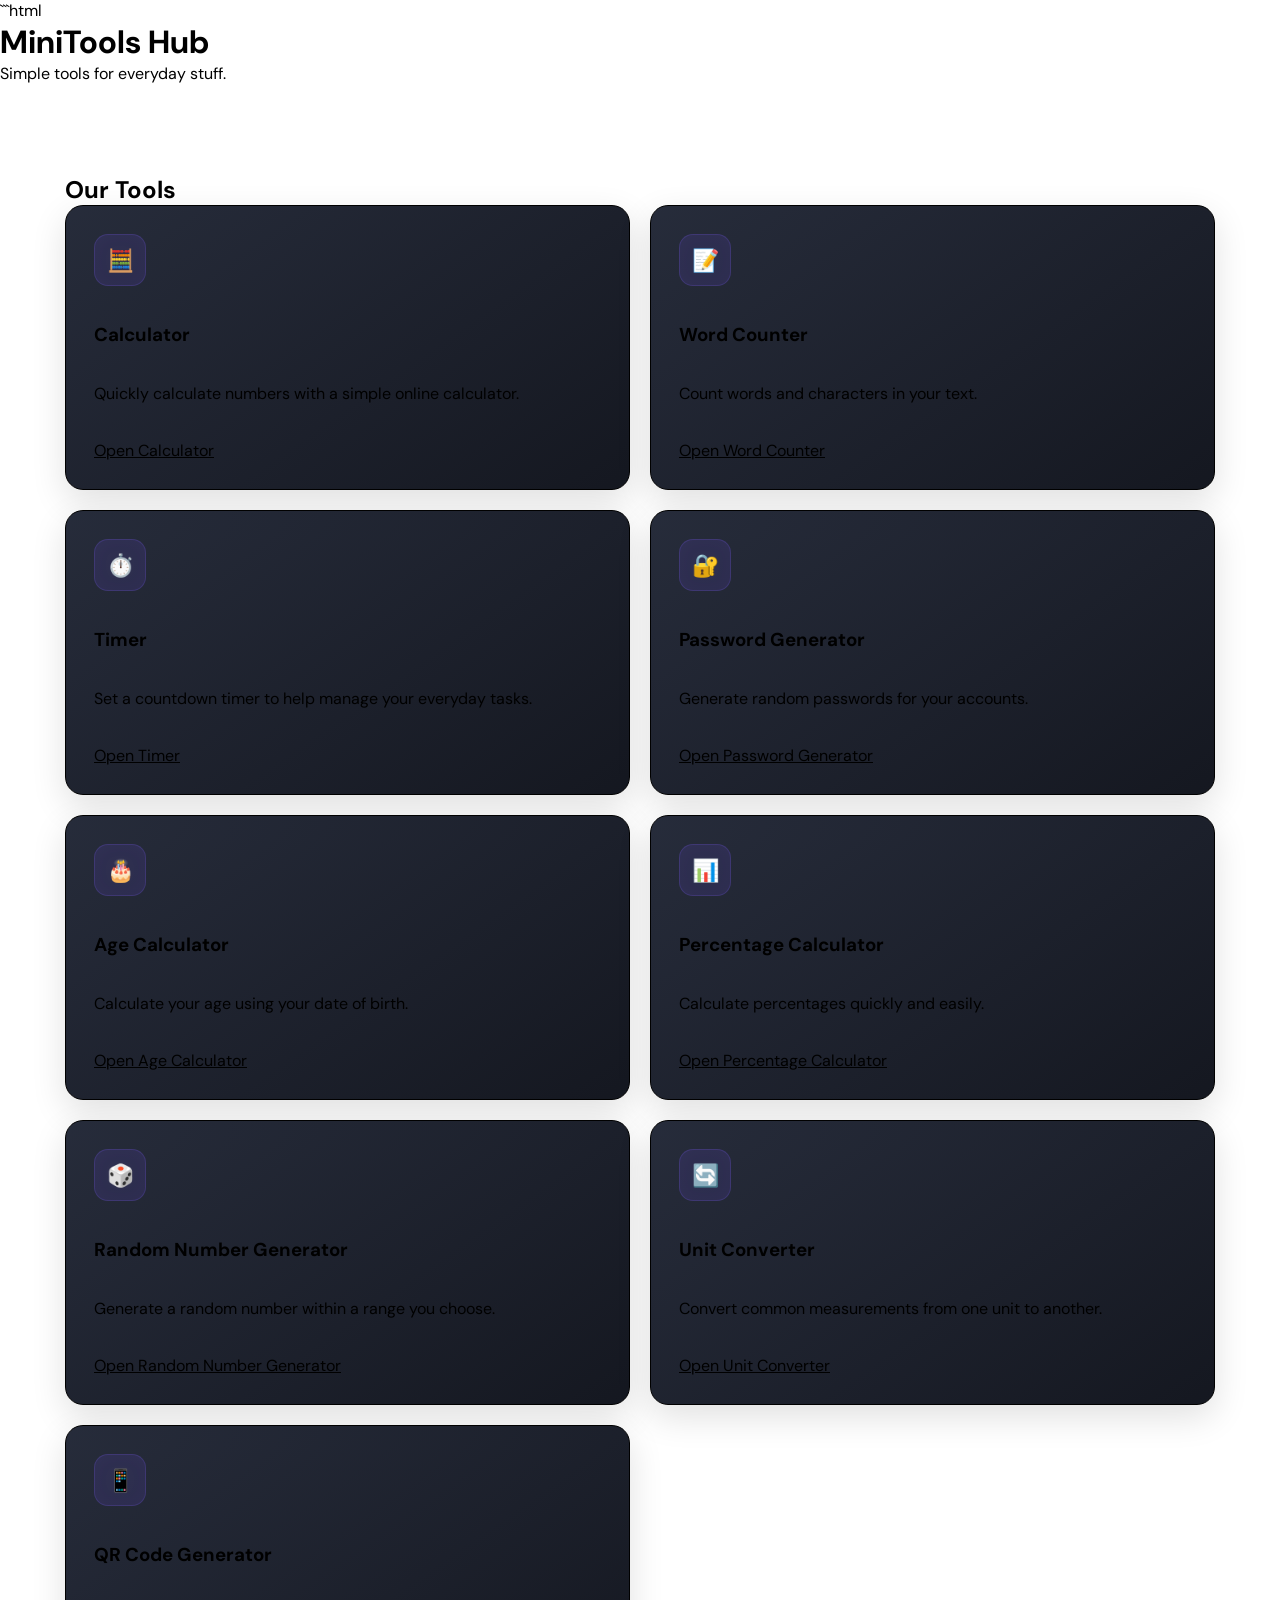
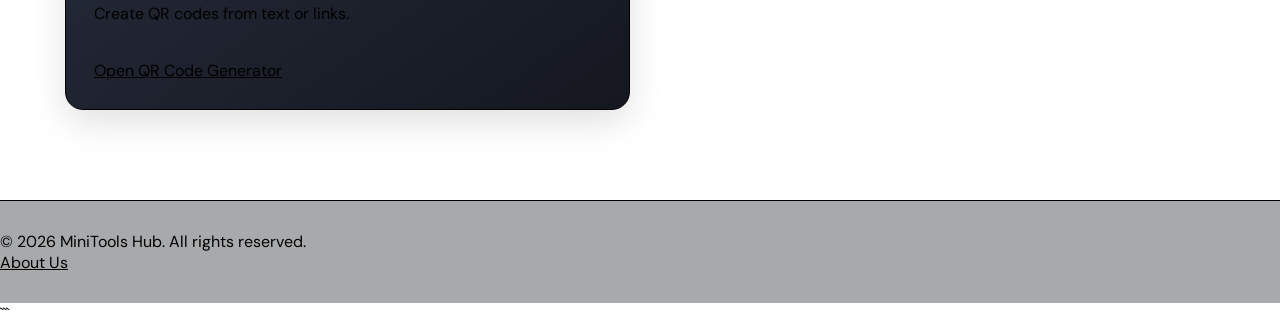
==== index.html @ 77405607 "Add About Us link to homepage Added meta description for SEO and updated content." ====
```html
<!DOCTYPE html>
<html lang="en">

<head>
    <meta charset="UTF-8">
    <meta name="viewport" content="width=device-width, initial-scale=1.0">

    <meta name="description"
        content="MiniTools Hub offers simple, free online tools for everyday tasks.">

    <title>MiniTools Hub</title>

    <link rel="stylesheet" href="style.css">
</head>

<body>

    <header class="header">
        <div class="container">
            <h1>MiniTools Hub</h1>
            <p>Simple tools for everyday stuff.</p>
        </div>
    </header>

    <main class="container">

        <section class="tools-section">
            <h2>Our Tools</h2>

            <div class="tools-grid">

                <div class="tool-card">
                    <div class="tool-icon">🧮</div>
                    <h3>Calculator</h3>
                    <p>Quickly calculate numbers with a simple online calculator.</p>
                    <a href="calculator.html" class="tool-button">Open Calculator</a>
                </div>

                <div class="tool-card">
                    <div class="tool-icon">📝</div>
                    <h3>Word Counter</h3>
                    <p>Count words and characters in your text.</p>
                    <a href="word-counter.html" class="tool-button">Open Word Counter</a>
                </div>

                <div class="tool-card">
                    <div class="tool-icon">⏱️</div>
                    <h3>Timer</h3>
                    <p>Set a countdown timer to help manage your everyday tasks.</p>
                    <a href="timer.html" class="tool-button">Open Timer</a>
                </div>

                <div class="tool-card">
                    <div class="tool-icon">🔐</div>
                    <h3>Password Generator</h3>
                    <p>Generate random passwords for your accounts.</p>
                    <a href="password-generator.html" class="tool-button">Open Password Generator</a>
                </div>

                <div class="tool-card">
                    <div class="tool-icon">🎂</div>
                    <h3>Age Calculator</h3>
                    <p>Calculate your age using your date of birth.</p>
                    <a href="age-calculator.html" class="tool-button">Open Age Calculator</a>
                </div>

                <div class="tool-card">
                    <div class="tool-icon">📊</div>
                    <h3>Percentage Calculator</h3>
                    <p>Calculate percentages quickly and easily.</p>
                    <a href="percentage-calculator.html" class="tool-button">Open Percentage Calculator</a>
                </div>

                <div class="tool-card">
                    <div class="tool-icon">🎲</div>
                    <h3>Random Number Generator</h3>
                    <p>Generate a random number within a range you choose.</p>
                    <a href="random-number.html" class="tool-button">Open Random Number Generator</a>
                </div>

                <div class="tool-card">
                    <div class="tool-icon">🔄</div>
                    <h3>Unit Converter</h3>
                    <p>Convert common measurements from one unit to another.</p>
                    <a href="unit-converter.html" class="tool-button">Open Unit Converter</a>
                </div>

                <div class="tool-card">
                    <div class="tool-icon">📱</div>
                    <h3>QR Code Generator</h3>
                    <p>Create QR codes from text or links.</p>
                    <a href="qr-generator.html" class="tool-button">Open QR Code Generator</a>
                </div>

            </div>
        </section>

    </main>

    <footer class="footer">
        <p>&copy; 2026 MiniTools Hub. All rights reserved.</p>

        <p>
            <a href="about.html">About Us</a>
        </p>
    </footer>

</body>

</html>
```
---- style.css ----
@import url('https://fonts.googleapis.com/css2?family=DM+Sans:wght@400;500;600;700&family=Space+Grotesk:wght@500;600;700&display=swap');


/* =========================
   RESET
========================= */

* {
    margin: 0;
    padding: 0;
    box-sizing: border-box;
}

html {
    scroll-behavior: smooth;
}

body {
    font-family: "DM Sans", sans-serif;
    background: #07090f;
    color: #f5f7ff;
    min-height: 100vh;
    overflow-x: hidden;
}

a {
    color: inherit;
}


/* =========================
   NAVIGATION
========================= */

.navbar {
    position: relative;
    z-index: 10;
    border-bottom: 1px solid rgba(255, 255, 255, 0.07);
    background: rgba(7, 9, 15, 0.85);
    backdrop-filter: blur(18px);
}

.nav-container {
    width: 90%;
    max-width: 1150px;
    margin: 0 auto;
    min-height: 72px;

    display: flex;
    align-items: center;
    justify-content: space-between;
}

.brand {
    display: flex;
    align-items: center;
    gap: 10px;

    text-decoration: none;
    font-family: "Space Grotesk", sans-serif;
    font-size: 20px;
    font-weight: 700;
    letter-spacing: -0.5px;
}

.brand-mark {
    width: 34px;
    height: 34px;

    display: flex;
    align-items: center;
    justify-content: center;

    border-radius: 9px;

    background: linear-gradient(
        135deg,
        #7c5cff,
        #39d9ff
    );

    color: #ffffff;
    font-size: 17px;
}

.brand-accent {
    color: #7c5cff;
}

.nav-links {
    display: flex;
    align-items: center;
    gap: 30px;
}

.nav-links a {
    text-decoration: none;
    color: #8d94a8;
    font-size: 14px;
    transition: color 0.2s ease;
}

.nav-links a:hover,
.nav-links a.active {
    color: #ffffff;
}


/* =========================
   HERO
========================= */

.hero {
    position: relative;
    min-height: 570px;

    display: flex;
    align-items: center;
    justify-content: center;

    text-align: center;
    overflow: hidden;

    border-bottom: 1px solid rgba(255, 255, 255, 0.06);
}

.hero-content {
    position: relative;
    z-index: 2;

    width: 90%;
    max-width: 800px;
}

.hero-badge {
    display: inline-flex;
    align-items: center;
    gap: 9px;

    padding: 8px 14px;

    border: 1px solid rgba(124, 92, 255, 0.3);
    border-radius: 999px;

    background: rgba(124, 92, 255, 0.08);

    color: #b8b0ff;
    font-size: 13px;
    margin-bottom: 25px;
}

.status-dot {
    width: 7px;
    height: 7px;
    border-radius: 50%;
    background: #4ee69b;
    box-shadow: 0 0 12px rgba(78, 230, 155, 0.7);
}

.hero h1 {
    font-family: "Space Grotesk", sans-serif;
    font-size: clamp(48px, 8vw, 82px);
    line-height: 0.98;
    letter-spacing: -4px;
    margin-bottom: 25px;
}

.hero h1 span {
    display: block;

    background: linear-gradient(
        100deg,
        #9a82ff,
        #4edfff
    );

    -webkit-background-clip: text;
    background-clip: text;
    color: transparent;
}

.hero-content > p {
    max-width: 580px;
    margin: 0 auto 32px;

    color: #9299ad;
    font-size: 17px;
    line-height: 1.7;
}

.hero-button {
    display: inline-flex;
    align-items: center;
    gap: 12px;

    padding: 14px 21px;

    border-radius: 10px;

    text-decoration: none;

    background: #ffffff;
    color: #080a10;

    font-size: 14px;
    font-weight: 700;

    transition:
        transform 0.2s ease,
        box-shadow 0.2s ease;
}

.hero-button:hover {
    transform: translateY(-3px);
    box-shadow: 0 12px 35px rgba(255, 255, 255, 0.12);
}

.hero-button span {
    font-size: 18px;
}


/* Hero glow */

.hero-glow {
    position: absolute;

    width: 500px;
    height: 500px;

    border-radius: 50%;

    filter: blur(100px);

    opacity: 0.15;
}

.hero-glow-one {
    background: #7655ff;
    top: -260px;
    left: 5%;
}

.hero-glow-two {
    background: #28d9ff;
    right: 0;
    bottom: -300px;
}


/* =========================
   TOOLS SECTION
========================= */

.tools-section {
    width: 90%;
    max-width: 1150px;

    margin: 0 auto;

    padding: 90px 0;
}

.section-heading {
    display: flex;
    justify-content: space-between;
    align-items: flex-end;

    margin-bottom: 35px;
}

.section-label {
    color: #7c5cff;
    font-size: 11px;
    font-weight: 700;
    letter-spacing: 2px;

    margin-bottom: 10px;
}

.section-heading h2,
.about-box h2 {
    font-family: "Space Grotesk", sans-serif;
    font-size: clamp(30px, 5vw, 44px);
    letter-spacing: -2px;
}

.section-heading h2 span,
.about-box h2 span {
    color: #747b8f;
}

.tool-count {
    color: #666d80;
    font-size: 13px;
}


/* =========================
   TOOL CARDS
========================= */

.tools-grid {
    display: grid;
    grid-template-columns: repeat(2, 1fr);
    gap: 18px;
}

.tool-card {
    position: relative;

    min-height: 285px;

    display: flex;
    flex-direction: column;
    justify-content: space-between;

    padding: 28px;

    border: 1px solid rgba(255, 255, 255, 0.08);
    border-radius: 18px;

    background:
        linear-gradient(
            145deg,
            rgba(255, 255, 255, 0.055),
            rgba(255, 255, 255, 0.018)
        );

    overflow: hidden;

    transition:
        transform 0.25s ease,
        border-color 0.25s ease,
        background 0.25s ease;
}

.tool-card::after {
    content: "";

    position: absolute;

    width: 180px;
    height: 180px;

    right: -90px;
    bottom: -90px;

    border-radius: 50%;

    background: #7c5cff;
    filter: blur(70px);

    opacity: 0;

    transition: opacity 0.3s ease;
}

.tool-card:hover {
    transform: translateY(-6px);

    border-color: rgba(124, 92, 255, 0.35);

    background:
        linear-gradient(
            145deg,
            rgba(255, 255, 255, 0.075),
            rgba(255, 255, 255, 0.025)
        );
}

.tool-card:hover::after {
    opacity: 0.12;
}

.card-top {
    display: flex;
    justify-content: space-between;
    align-items: flex-start;
}

.tool-icon {
    width: 52px;
    height: 52px;

    display: flex;
    align-items: center;
    justify-content: center;

    border-radius: 14px;

    font-family: "Space Grotesk", sans-serif;
    font-size: 22px;
    font-weight: 700;

    background: rgba(124, 92, 255, 0.12);
    border: 1px solid rgba(124, 92, 255, 0.2);

    color: #a999ff;
}

.word-icon {
    color: #57d9ff;
    background: rgba(57, 217, 255, 0.08);
    border-color: rgba(57, 217, 255, 0.18);
}

.timer-icon {
    color: #72e8ae;
    background: rgba(78, 230, 155, 0.08);
    border-color: rgba(78, 230, 155, 0.18);
}

.password-icon {
    color: #ffad67;
    background: rgba(255, 173, 103, 0.08);
    border-color: rgba(255, 173, 103, 0.18);
}

.tool-number {
    color: #454b5c;
    font-family: "Space Grotesk", sans-serif;
    font-size: 13px;
}

.card-content {
    position: relative;
    z-index: 2;
}

.card-content h3 {
    font-family: "Space Grotesk", sans-serif;
    font-size: 24px;
    margin-bottom: 9px;
}

.card-content p {
    max-width: 390px;

    color: #858c9f;
    font-size: 14px;
    line-height: 1.6;

    margin-bottom: 22px;
}

.card-link {
    display: inline-flex;
    align-items: center;
    gap: 8px;

    text-decoration: none;

    color: #ffffff;

    font-size: 13px;
    font-weight: 600;

    transition: gap 0.2s ease;
}

.card-link span {
    color: #8d79ff;
    font-size: 16px;
}

.card-link:hover {
    gap: 13px;
}


/* =========================
   ABOUT
========================= */

.about-section {
    width: 90%;
    max-width: 1150px;

    margin: 0 auto;

    padding-bottom: 90px;
}

.about-box {
    display: grid;
    grid-template-columns: 1fr 1fr;
    gap: 50px;

    padding: 45px;

    border: 1px solid rgba(255, 255, 255, 0.07);
    border-radius: 18px;

    background: rgba(255, 255, 255, 0.025);
}

.about-box > p {
    align-self: end;

    color: #858c9f;
    font-size: 15px;
    line-height: 1.8;
    max-width: 500px;
}


/* =========================
   FOOTER
========================= */

.footer {
    border-top: 1px solid rgba(255, 255, 255, 0.07);
    padding: 30px 0;
}

.footer-container {
    width: 90%;
    max-width: 1150px;
    margin: 0 auto;

    display: flex;
    align-items: center;
    justify-content: space-between;
    gap: 20px;
}

.footer-container p {
    color: #555c6d;
    font-size: 12px;
}

.footer-brand {
    font-size: 16px;
}


/* =========================
   MOBILE
========================= */

@media (max-width: 700px) {

    .nav-container {
        min-height: 65px;
    }

    .nav-links {
        gap: 14px;
    }

    .nav-links a {
        font-size: 12px;
    }

    .hero {
        min-height: 500px;
    }

    .hero h1 {
        letter-spacing: -2px;
    }

    .hero-content > p {
        font-size: 15px;
    }

    .tools-section {
        padding: 65px 0;
    }

    .section-heading {
        align-items: flex-start;
        flex-direction: column;
        gap: 12px;
    }

    .tools-grid {
        grid-template-columns: 1fr;
    }

    .tool-card {
        min-height: 260px;
    }

    .about-box {
        grid-template-columns: 1fr;
        gap: 25px;
        padding: 30px;
    }

    .footer-container {
        flex-direction: column;
        text-align: center;
    }
}/* =========================
   TOOL PAGES
========================= */

.tool-page {
    min-height: calc(100vh - 137px);
    padding: 55px 20px 80px;
}

.tool-container {
    width: 100%;
    max-width: 500px;
    margin: 0 auto;
}

.back-link {
    display: inline-block;

    margin-bottom: 35px;

    color: #777f94;
    text-decoration: none;

    font-size: 13px;

    transition: color 0.2s ease;
}

.back-link:hover {
    color: #ffffff;
}

.tool-header {
    margin-bottom: 25px;
}

.tool-header h1 {
    font-family: "Space Grotesk", sans-serif;
    font-size: 42px;
    letter-spacing: -2px;
    margin-bottom: 8px;
}

.tool-header > p:last-child {
    color: #858c9f;
    font-size: 14px;
}


/* =========================
   PROFESSIONAL CALCULATOR
========================= */

.calculator {
    padding: 22px;

    border: 1px solid rgba(255, 255, 255, 0.08);
    border-radius: 20px;

    background:
        linear-gradient(
            145deg,
            rgba(255, 255, 255, 0.06),
            rgba(255, 255, 255, 0.025)
        );

    box-shadow:
        0 25px 70px rgba(0, 0, 0, 0.25);
}

.calculator-display {
    margin-bottom: 15px;
}

#display {
    width: 100%;
    height: 90px;

    padding: 15px 18px;

    border: 1px solid rgba(255, 255, 255, 0.06);
    border-radius: 13px;

    background: #05070c;

    color: #ffffff;

    font-family: "Space Grotesk", sans-serif;
    font-size: 34px;

    text-align: right;

    outline: none;
}

#display::placeholder {
    color: #3d4352;
}


.calculator-buttons {
    display: grid;

    grid-template-columns: repeat(4, 1fr);

    gap: 10px;
}

.calculator-buttons button {
    height: 65px;

    border: 1px solid rgba(255, 255, 255, 0.06);
    border-radius: 12px;

    background: rgba(255, 255, 255, 0.055);

    color: #eef0f7;

    font-family: "DM Sans", sans-serif;
    font-size: 18px;
    font-weight: 600;

    cursor: pointer;

    transition:
        transform 0.15s ease,
        background 0.15s ease,
        border-color 0.15s ease;
}

.calculator-buttons button:hover {
    background: rgba(255, 255, 255, 0.10);

    border-color: rgba(255, 255, 255, 0.12);

    transform: translateY(-2px);
}

.calculator-buttons button:active {
    transform: scale(0.96);
}

.calculator-buttons .special {
    color: #ff8f9b;
}

.calculator-buttons .operator {
    color: #a999ff;

    background: rgba(124, 92, 255, 0.10);

    border-color: rgba(124, 92, 255, 0.16);
}

.calculator-buttons .operator:hover {
    background: rgba(124, 92, 255, 0.18);
}

.calculator-buttons .equals {
    background: linear-gradient(
        135deg,
        #7658ff,
        #3acfea
    );

    color: #ffffff;

    border: none;
}

.calculator-buttons .equals:hover {
    background: linear-gradient(
        135deg,
        #886dff,
        #50d9ef
    );
}

.calculator-buttons .zero-button {
    grid-column: span 2;
}

.tool-note {
    margin-top: 20px;

    text-align: center;

    color: #4f5667;

    font-size: 12px;
}


/* =========================
   TOOL MOBILE
========================= */

@media (max-width: 500px) {

    .tool-page {
        padding-top: 35px;
    }

    .tool-header h1 {
        font-size: 36px;
    }

    .calculator {
        padding: 15px;
    }

    .calculator-buttons {
        gap: 7px;
    }

    .calculator-buttons button {
        height: 58px;
    }

    #display {
        height: 80px;
        font-size: 28px;
    }

}/* =========================
   WORD COUNTER
========================= */

.word-counter-container {
    max-width: 700px;
}

.word-counter {
    padding: 22px;
    border: 1px solid rgba(255, 255, 255, 0.08);
    border-radius: 20px;
    background:
        linear-gradient(
            145deg,
            rgba(255, 255, 255, 0.06),
            rgba(255, 255, 255, 0.025)
        );
    box-shadow:
        0 25px 70px rgba(0, 0, 0, 0.25);
}

.counter-stats {
    display: grid;
    grid-template-columns: 1fr 1fr;
    gap: 12px;
    margin-bottom: 15px;
}

.counter-stat {
    padding: 18px;
    border: 1px solid rgba(255, 255, 255, 0.06);
    border-radius: 14px;
    background: rgba(255, 255, 255, 0.035);
}

.stat-label {
    display: block;
    margin-bottom: 8px;
    color: #666e82;
    font-size: 11px;
    font-weight: 700;
    letter-spacing: 1.5px;
}

.stat-number {
    display: block;
    color: #ffffff;
    font-family: "Space Grotesk", sans-serif;
    font-size: 30px;
    font-weight: 600;
}

#textInput {
    display: block;
    width: 100%;
    min-height: 320px;
    padding: 20px;
    border: 1px solid rgba(255, 255, 255, 0.07);
    border-radius: 14px;
    background: #05070c;
    color: #eef0f7;
    font-family: "DM Sans", sans-serif;
    font-size: 15px;
    line-height: 1.7;
    resize: vertical;
    outline: none;
    transition:
        border-color 0.2s ease,
        box-shadow 0.2s ease;
}

#textInput::placeholder {
    color: #3f4655;
}

#textInput:focus {
    border-color: rgba(118, 88, 255, 0.45);
    box-shadow:
        0 0 0 3px rgba(118, 88, 255, 0.08);
}

@media (max-width: 500px) {

    .word-counter {
        padding: 15px;
    }

    .counter-stats {
        gap: 8px;
    }

    .counter-stat {
        padding: 14px;
    }

    .stat-number {
        font-size: 25px;
    }

    #textInput {
        min-height: 260px;
        padding: 16px;
    }

}/* =========================
   TIMER
========================= */

.timer-container {
    max-width: 600px;
}

.timer-card {
    padding: 25px;
    border: 1px solid rgba(255, 255, 255, 0.08);
    border-radius: 20px;
    background:
        linear-gradient(
            145deg,
            rgba(255, 255, 255, 0.06),
            rgba(255, 255, 255, 0.025)
        );
    box-shadow:
        0 25px 70px rgba(0, 0, 0, 0.25);
}

.timer-display-wrapper {
    padding: 35px 20px;
    border: 1px solid rgba(255, 255, 255, 0.06);
    border-radius: 16px;
    background: #05070c;
    text-align: center;
}

.timer-status {
    display: block;
    margin-bottom: 12px;
    color: #666e82;
    font-size: 10px;
    font-weight: 700;
    letter-spacing: 2px;
}

.timer-display {
    color: #ffffff;
    font-family: "Space Grotesk", sans-serif;
    font-size: 72px;
    font-weight: 600;
    letter-spacing: -4px;
}

.timer-inputs {
    display: grid;
    grid-template-columns: 1fr 1fr;
    gap: 12px;
    margin-top: 15px;
}

.timer-input-group label {
    display: block;
    margin-bottom: 8px;
    color: #666e82;
    font-size: 10px;
    font-weight: 700;
    letter-spacing: 1.5px;
}

.timer-input-group input {
    width: 100%;
    height: 50px;
    padding: 0 14px;
    border: 1px solid rgba(255, 255, 255, 0.07);
    border-radius: 11px;
    background: rgba(255, 255, 255, 0.04);
    color: #ffffff;
    font-family: "Space Grotesk", sans-serif;
    font-size: 17px;
    outline: none;
}

.timer-input-group input:focus {
    border-color: rgba(118, 88, 255, 0.45);
    box-shadow:
        0 0 0 3px rgba(118, 88, 255, 0.08);
}

.timer-controls {
    display: grid;
    grid-template-columns: 1fr 1fr 1fr;
    gap: 10px;
    margin-top: 15px;
}

.timer-button {
    height: 55px;
    border: 1px solid rgba(255, 255, 255, 0.07);
    border-radius: 11px;
    color: #ffffff;
    font-family: "DM Sans", sans-serif;
    font-size: 14px;
    font-weight: 600;
    cursor: pointer;
    transition:
        transform 0.15s ease,
        background 0.15s ease;
}

.timer-button:hover {
    transform: translateY(-2px);
}

.timer-button:active {
    transform: scale(0.97);
}

.start-button {
    background: linear-gradient(
        135deg,
        #7658ff,
        #3acfea
    );
    border: none;
}

.start-button:hover {
    background: linear-gradient(
        135deg,
        #886dff,
        #50d9ef
    );
}

.pause-button {
    background: rgba(255, 255, 255, 0.055);
}

.pause-button:hover {
    background: rgba(255, 255, 255, 0.10);
}

.reset-button {
    background: rgba(255, 255, 255, 0.035);
    color: #aeb4c2;
}

.reset-button:hover {
    background: rgba(255, 255, 255, 0.08);
}

@media (max-width: 500px) {

    .timer-card {
        padding: 15px;
    }

    .timer-display-wrapper {
        padding: 28px 15px;
    }

    .timer-display {
        font-size: 55px;
        letter-spacing: -3px;
    }

    .timer-controls {
        grid-template-columns: 1fr;
    }

} /* =========================
    PASSWORD GENERATOR
 ========================= */

.password-container {
    max-width: 650px;
}

.password-card {
    padding: 25px;
    border: 1px solid rgba(255, 255, 255, 0.08);
    border-radius: 20px;
    background:
        linear-gradient(
            145deg,
            rgba(255, 255, 255, 0.06),
            rgba(255, 255, 255, 0.025)
        );
    box-shadow:
        0 25px 70px rgba(0, 0, 0, 0.25);
}

.password-output-wrapper label,
.length-setting label {
    display: block;
    margin-bottom: 8px;
    color: #666e82;
    font-size: 10px;
    font-weight: 700;
    letter-spacing: 1.5px;
}

#passwordOutput {
    width: 100%;
    height: 65px;
    padding: 0 18px;
    border: 1px solid rgba(255, 255, 255, 0.07);
    border-radius: 12px;
    background: #05070c;
    color: #ffffff;
    font-family: "Space Grotesk", sans-serif;
    font-size: 18px;
    outline: none;
}

#passwordOutput::placeholder {
    color: #3f4655;
}

.password-settings {
    display: grid;
    grid-template-columns: 150px 1fr 1fr;
    gap: 12px;
    margin-top: 15px;
}

.length-setting input {
    width: 100%;
    height: 48px;
    padding: 0 12px;
    border: 1px solid rgba(255, 255, 255, 0.07);
    border-radius: 10px;
    background: rgba(255, 255, 255, 0.04);
    color: #ffffff;
    font-family: "Space Grotesk", sans-serif;
    font-size: 16px;
    outline: none;
}

.length-setting input:focus {
    border-color: rgba(118, 88, 255, 0.45);
}

.password-option {
    display: flex;
    align-items: center;
    gap: 9px;
    min-height: 48px;
    padding: 0 12px;
    border: 1px solid rgba(255, 255, 255, 0.06);
    border-radius: 10px;
    background: rgba(255, 255, 255, 0.035);
    color: #aeb4c2;
    font-size: 13px;
    cursor: pointer;
}

.password-option input {
    display: none;
}

.custom-checkbox {
    width: 16px;
    height: 16px;
    border: 1px solid #555d70;
    border-radius: 4px;
    transition:
        background 0.2s ease,
        border-color 0.2s ease;
}

.password-option input:checked + .custom-checkbox {
    background: linear-gradient(
        135deg,
        #7658ff,
        #3acfea
    );
    border-color: transparent;
}

.password-actions {
    display: grid;
    grid-template-columns: 1fr 120px;
    gap: 10px;
    margin-top: 15px;
}

.password-button {
    height: 55px;
    border-radius: 11px;
    font-family: "DM Sans", sans-serif;
    font-size: 14px;
    font-weight: 600;
    cursor: pointer;
    transition:
        transform 0.15s ease,
        background 0.15s ease;
}

.password-button:hover {
    transform: translateY(-2px);
}

.password-button:active {
    transform: scale(0.97);
}

.generate-button {
    border: none;
    background: linear-gradient(
        135deg,
        #7658ff,
        #3acfea
    );
    color: #ffffff;
}

.generate-button:hover {
    background: linear-gradient(
        135deg,
        #886dff,
        #50d9ef
    );
}

.copy-button {
    border: 1px solid rgba(255, 255, 255, 0.07);
    background: rgba(255, 255, 255, 0.055);
    color: #ffffff;
}

.copy-button:hover {
    background: rgba(255, 255, 255, 0.10);
}

.copy-message {
    min-height: 18px;
    margin: 12px 0 0;
    color: #62d6e8;
    font-size: 12px;
    text-align: center;
}

@media (max-width: 600px) {

    .password-card {
        padding: 15px;
    }

    .password-settings {
        grid-template-columns: 1fr;
    }

    .password-actions {
        grid-template-columns: 1fr;
    }

}/* =========================
   SIMPLE TOOLS
========================= */

.simple-tool-card {
    padding: 25px;
    border: 1px solid rgba(255, 255, 255, 0.08);
    border-radius: 20px;
    background:
        linear-gradient(
            145deg,
            rgba(255, 255, 255, 0.06),
            rgba(255, 255, 255, 0.025)
        );
    box-shadow:
        0 25px 70px rgba(0, 0, 0, 0.25);
}

.input-group {
    margin-bottom: 16px;
}

.input-group label {
    display: block;
    margin-bottom: 8px;
    color: #666e82;
    font-size: 10px;
    font-weight: 700;
    letter-spacing: 1.5px;
}

.input-group input,
.input-group select,
.qr-input {
    width: 100%;
    padding: 0 14px;
    border: 1px solid rgba(255, 255, 255, 0.07);
    border-radius: 11px;
    background: #05070c;
    color: #ffffff;
    font-family: "DM Sans", sans-serif;
    font-size: 15px;
    outline: none;
    box-sizing: border-box;
}

.input-group input,
.input-group select {
    height: 52px;
}

.input-group select {
    cursor: pointer;
}

.input-group input:focus,
.input-group select:focus,
.qr-input:focus {
    border-color: rgba(118, 88, 255, 0.45);
    box-shadow:
        0 0 0 3px rgba(118, 88, 255, 0.08);
}

.converter-row {
    display: grid;
    grid-template-columns: 1fr 1fr;
    gap: 12px;
}

.primary-tool-button {
    width: 100%;
    height: 55px;
    margin-top: 4px;
    border: none;
    border-radius: 11px;
    background: linear-gradient(
        135deg,
        #7658ff,
        #3acfea
    );
    color: #ffffff;
    font-family: "DM Sans", sans-serif;
    font-size: 14px;
    font-weight: 600;
    cursor: pointer;
    transition:
        transform 0.15s ease,
        background 0.15s ease;
}

.primary-tool-button:hover {
    background: linear-gradient(
        135deg,
        #886dff,
        #50d9ef
    );
    transform: translateY(-2px);
}

.primary-tool-button:active {
    transform: scale(0.98);
}

.tool-result {
    min-height: 70px;
    margin-top: 15px;
    padding: 20px;
    border: 1px solid rgba(255, 255, 255, 0.06);
    border-radius: 13px;
    background: #05070c;
    color: #ffffff;
    font-family: "Space Grotesk", sans-serif;
    font-size: 18px;
    line-height: 1.5;
    display: flex;
    align-items: center;
    justify-content: center;
    text-align: center;
    box-sizing: border-box;
}

.qr-input {
    display: block;
    min-height: 110px;
    padding: 15px;
    resize: vertical;
    line-height: 1.5;
}

.qr-result {
    min-height: 220px;
    margin-top: 18px;
    padding: 20px;
    border: 1px solid rgba(255, 255, 255, 0.06);
    border-radius: 13px;
    background: #05070c;
    display: flex;
    align-items: center;
    justify-content: center;
}

.qr-result img {
    display: block;
    width: 220px;
    height: 220px;
    max-width: 100%;
    background: #ffffff;
    padding: 8px;
    box-sizing: border-box;
}

.qr-message {
    min-height: 18px;
    margin: 12px 0 0;
    color: #62d6e8;
    font-size: 12px;
    text-align: center;
}

@media (max-width: 600px) {

    .simple-tool-card {
        padding: 15px;
    }

    .converter-row {
        grid-template-columns: 1fr;
        gap: 0;
    }

    .tool-result {
        font-size: 16px;
    }

}

```css
/* =========================================
   MINITOOLS HUB — PREMIUM DESIGN UPGRADE
   Add this section at the bottom of style.css
========================================= */

/* Consistent theme */
:root {
    --mh-bg: #07090f;
    --mh-surface: #101522;
    --mh-surface-hover: #151d2e;
    --mh-border: rgba(155, 170, 210, 0.14);
    --mh-purple: #987cff;
    --mh-cyan: #54e4ff;
    --mh-text: #f5f7ff;
    --mh-muted: #929bb0;
    --mh-radius: 18px;
}

/* Smoother browsing */
html {
    scroll-behavior: smooth;
    scroll-padding-top: 90px;
}

body {
    background:
        radial-gradient(
            ellipse at 12% 0%,
            rgba(124, 92, 255, 0.09),
            transparent 35%
        ),
        radial-gradient(
            ellipse at 90% 20%,
            rgba(57, 217, 255, 0.055),
            transparent 30%
        ),
        var(--mh-bg);
    color: var(--mh-text);
    -webkit-font-smoothing: antialiased;
}

/* Better keyboard accessibility */
a:focus-visible,
button:focus-visible,
input:focus-visible,
select:focus-visible,
textarea:focus-visible {
    outline: 2px solid var(--mh-cyan);
    outline-offset: 4px;
}

/* Premium navigation */
.navbar {
    position: sticky;
    top: 0;
    background: rgba(7, 9, 15, 0.88);
    border-bottom: 1px solid var(--mh-border);
    box-shadow: 0 8px 30px rgba(0, 0, 0, 0.12);
}

.brand {
    transition: opacity 0.2s ease;
}

.brand:hover {
    opacity: 0.85;
}

.brand-mark {
    box-shadow: 0 0 24px rgba(124, 92, 255, 0.24);
}

.nav-links a {
    position: relative;
    padding: 10px 0;
}

.nav-links a::after {
    content: "";
    position: absolute;
    left: 0;
    right: 100%;
    bottom: 3px;
    height: 2px;
    border-radius: 2px;
    background: linear-gradient(
        90deg,
        var(--mh-purple),
        var(--mh-cyan)
    );
    transition: right 0.2s ease;
}

.nav-links a:hover::after,
.nav-links a.active::after {
    right: 0;
}

/* More distinctive hero section */
.hero {
    isolation: isolate;
    background:
        linear-gradient(
            180deg,
            rgba(15, 19, 32, 0.25),
            transparent 80%
        );
}

.hero h1 {
    text-wrap: balance;
}

.hero h1 span {
    background-image: linear-gradient(
        100deg,
        #b5a2ff 0%,
        #8d9dff 45%,
        #54e4ff 100%
    );
    -webkit-background-clip: text;
    background-clip: text;
}

.hero-badge {
    backdrop-filter: blur(12px);
    box-shadow: 0 0 30px rgba(124, 92, 255, 0.06);
}

.hero-button {
    border: 1px solid rgba(255, 255, 255, 0.15);
    box-shadow: 0 8px 30px rgba(0, 0, 0, 0.18);
}

.hero-button:hover {
    box-shadow:
        0 12px 35px rgba(124, 92, 255, 0.2),
        0 0 0 1px rgba(124, 92, 255, 0.2);
}

/* Stronger section headings */
.section-heading h2,
.about-box h2 {
    text-wrap: balance;
}

.section-label {
    text-transform: uppercase;
}

/* Premium tool cards */
.tools-grid {
    gap: 20px;
}

.tool-card {
    isolation: isolate;
    border-color: var(--mh-border);
    background: linear-gradient(
        145deg,
        rgba(20, 26, 42, 0.92),
        rgba(11, 14, 23, 0.96)
    );
    box-shadow: 0 12px 35px rgba(0, 0, 0, 0.12);
}

.tool-card::before {
    content: "";
    position: absolute;
    inset: 0;
    z-index: -1;
    border-radius: inherit;
    background: linear-gradient(
        135deg,
        rgba(152, 124, 255, 0.08),
        transparent 45%,
        rgba(84, 228, 255, 0.04)
    );
    opacity: 0;
    transition: opacity 0.25s ease;
}

.tool-card:hover {
    transform: translateY(-5px);
    border-color: rgba(152, 124, 255, 0.42);
    box-shadow:
        0 20px 45px rgba(0, 0, 0, 0.22),
        0 0 30px rgba(124, 92, 255, 0.055);
}

.tool-card:hover::before {
    opacity: 1;
}

.tool-icon {
    box-shadow: inset 0 0 18px rgba(124, 92, 255, 0.035);
}

.card-content h3 {
    letter-spacing: -0.6px;
}

.card-content p {
    color: var(--mh-muted);
}

.card-link {
    width: fit-content;
    padding: 8px 0;
}

.card-link span {
    transition: transform 0.2s ease;
}

.card-link:hover span {
    transform: translateX(4px);
}

/* About section */
.about-box {
    border-color: var(--mh-border);
    background: linear-gradient(
        145deg,
        rgba(19, 24, 39, 0.8),
        rgba(11, 14, 23, 0.8)
    );
    box-shadow: 0 20px 50px rgba(0, 0, 0, 0.1);
}

/* Tool pages */
.tool-page {
    position: relative;
}

.tool-header h1 {
    text-wrap: balance;
}

.tool-header > p:last-child {
    line-height: 1.7;
}

/* Consistent tool panels */
.calculator,
.word-counter,
.timer-card,
.password-card,
.simple-tool-card {
    border-color: var(--mh-border);
    background: linear-gradient(
        145deg,
        rgba(20, 26, 42, 0.96),
        rgba(11, 14, 23, 0.98)
    );
    box-shadow: 0 24px 65px rgba(0, 0, 0, 0.22);
}

/* Consistent form controls */
#display,
#textInput,
#passwordOutput,
.timer-display-wrapper,
.timer-input-group input,
.length-setting input,
.input-group input,
.input-group select,
.qr-input,
.tool-result,
.qr-result {
    border-color: var(--mh-border);
    transition:
        border-color 0.2s ease,
        box-shadow 0.2s ease;
}

#display:focus,
#passwordOutput:focus,
.timer-input-group input:focus,
.length-setting input:focus,
.input-group input:focus,
.input-group select:focus,
.qr-input:focus {
    border-color: rgba(152, 124, 255, 0.65);
    box-shadow: 0 0 0 3px rgba(152, 124, 255, 0.09);
}

/* More responsive buttons */
.calculator-buttons button,
.timer-button,
.password-button,
.primary-tool-button {
    transition:
        transform 0.18s ease,
        filter 0.18s ease,
        border-color 0.18s ease,
        background 0.18s ease;
}

.calculator-buttons button:hover,
.timer-button:hover,
.password-button:hover,
.primary-tool-button:hover {
    filter: brightness(1.12);
}

.calculator-buttons .equals,
.start-button,
.generate-button,
.primary-tool-button {
    box-shadow: 0 7px 22px rgba(118, 88, 255, 0.12);
}

/* Clearer results */
.tool-result {
    overflow-wrap: anywhere;
}

.stat-number {
    background: linear-gradient(
        100deg,
        #ffffff,
        #b8c4ff
    );
    -webkit-background-clip: text;
    background-clip: text;
    color: transparent;
}

/* Footer */
.footer {
    background: rgba(7, 9, 15, 0.35);
    border-top-color: var(--mh-border);
}

.footer-container p {
    line-height: 1.7;
}

/* Smaller screens */
@media (max-width: 700px) {
    .nav-container {
        width: 92%;
    }

    .nav-links {
        gap: 12px;
    }

    .tools-section,
    .about-section {
        width: 92%;
    }

    .tool-card {
        padding: 24px;
    }

    .about-box {
        padding: 26px;
    }
}

@media (max-width: 420px) {
    .brand {
        gap: 7px;
        font-size: 17px;
    }

    .brand-mark {
        width: 30px;
        height: 30px;
    }

    .nav-links {
        gap: 9px;
    }

    .nav-links a {
        font-size: 11px;
    }

    .hero h1 {
        font-size: clamp(38px, 11vw, 48px);
        letter-spacing: -1.5px;
    }

    .tool-card {
        padding: 20px;
    }

    .timer-display {
        font-size: 48px;
    }
}

/* Respect reduced-motion preferences */
@media (prefers-reduced-motion: reduce) {
    *,
    *::before,
    *::after {
        scroll-behavior: auto !important;
        animation-duration: 0.01ms !important;
        animation-iteration-count: 1 !important;
        transition-duration: 0.01ms !important;
    }
}
```
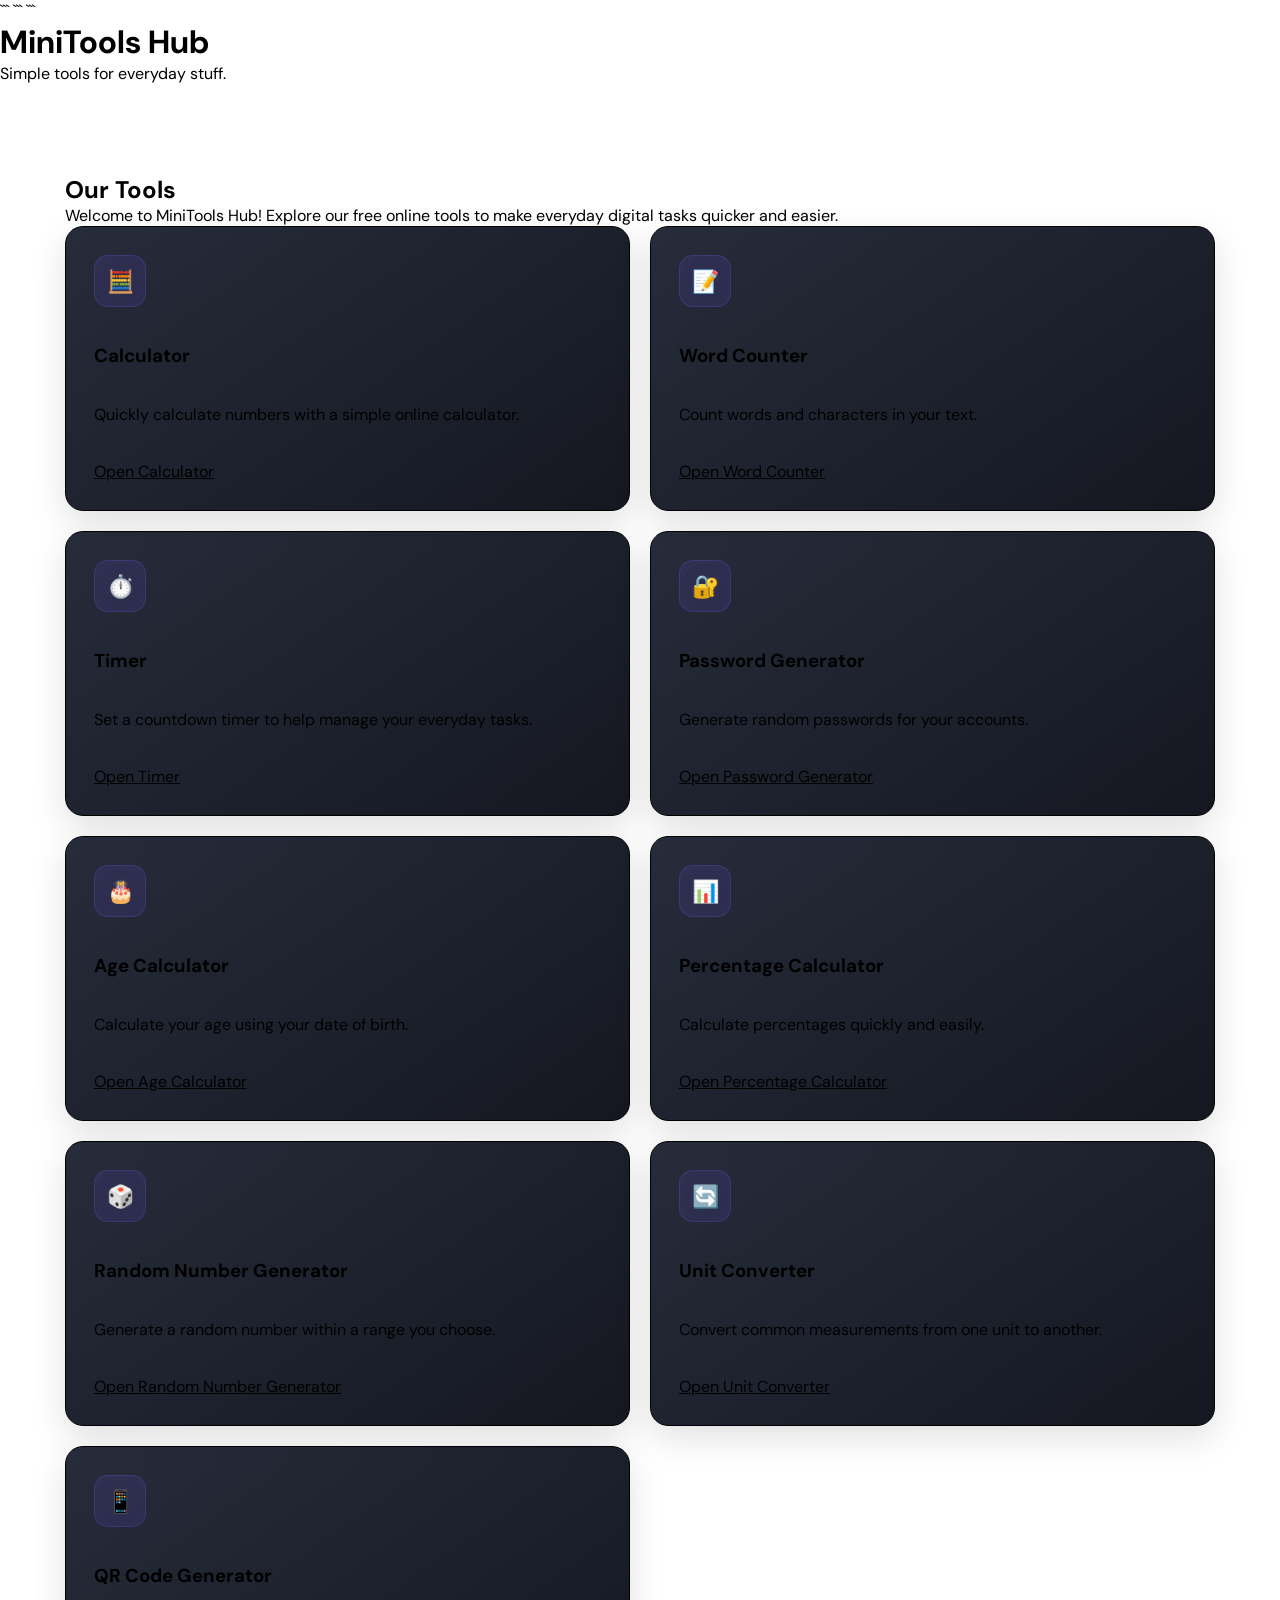
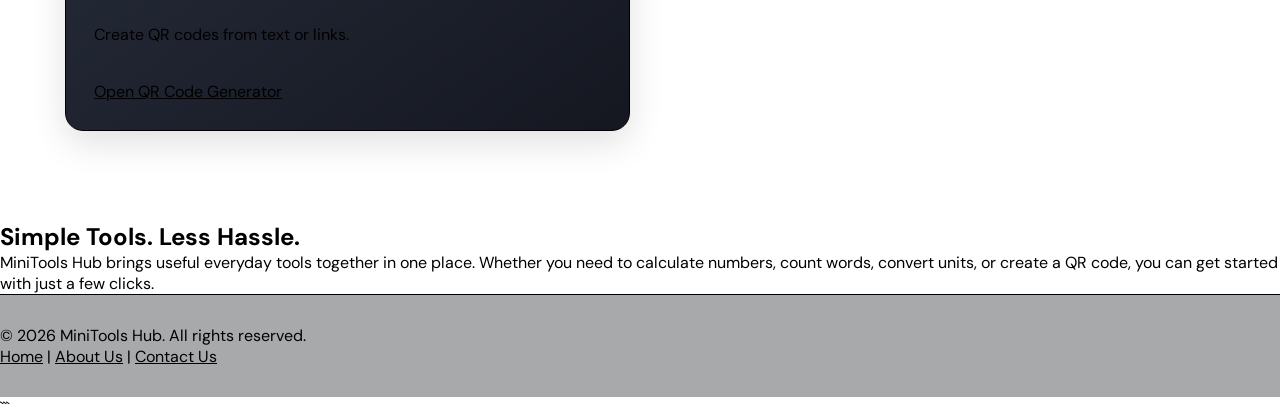
==== commit bd16f5f6: "Refactor index.html with updated content and structure Updated the HTML structure and content for Mi" ====
--- a/index.html
+++ b/index.html
@@ -1,112 +1,136 @@
-```html
 <!DOCTYPE html>
+
 <html lang="en">
 
 <head>
     <meta charset="UTF-8">
     <meta name="viewport" content="width=device-width, initial-scale=1.0">
 
-    <meta name="description"
-        content="MiniTools Hub offers simple, free online tools for everyday tasks.">
+```
+<meta name="description"
+    content="MiniTools Hub offers simple, free online tools for everyday tasks, including calculations, conversions, timers, and QR codes.">
 
-    <title>MiniTools Hub</title>
+<meta name="theme-color" content="#07090f">
 
-    <link rel="stylesheet" href="style.css">
+<title>MiniTools Hub | Simple Free Online Tools</title>
+
+<link rel="stylesheet" href="style.css">
+```
+
 </head>
 
 <body>
 
-    <header class="header">
-        <div class="container">
-            <h1>MiniTools Hub</h1>
-            <p>Simple tools for everyday stuff.</p>
+```
+<header class="header">
+    <div class="container">
+        <h1>MiniTools Hub</h1>
+        <p>Simple tools for everyday stuff.</p>
+    </div>
+</header>
+
+<main class="container">
+
+    <section class="tools-section">
+        <h2>Our Tools</h2>
+
+        <p class="tools-intro">
+            Welcome to MiniTools Hub! Explore our free online tools to make
+            everyday digital tasks quicker and easier.
+        </p>
+
+        <div class="tools-grid">
+
+            <div class="tool-card">
+                <div class="tool-icon">🧮</div>
+                <h3>Calculator</h3>
+                <p>Quickly calculate numbers with a simple online calculator.</p>
+                <a href="calculator.html" class="tool-button">Open Calculator</a>
+            </div>
+
+            <div class="tool-card">
+                <div class="tool-icon">📝</div>
+                <h3>Word Counter</h3>
+                <p>Count words and characters in your text.</p>
+                <a href="word-counter.html" class="tool-button">Open Word Counter</a>
+            </div>
+
+            <div class="tool-card">
+                <div class="tool-icon">⏱️</div>
+                <h3>Timer</h3>
+                <p>Set a countdown timer to help manage your everyday tasks.</p>
+                <a href="timer.html" class="tool-button">Open Timer</a>
+            </div>
+
+            <div class="tool-card">
+                <div class="tool-icon">🔐</div>
+                <h3>Password Generator</h3>
+                <p>Generate random passwords for your accounts.</p>
+                <a href="password-generator.html" class="tool-button">Open Password Generator</a>
+            </div>
+
+            <div class="tool-card">
+                <div class="tool-icon">🎂</div>
+                <h3>Age Calculator</h3>
+                <p>Calculate your age using your date of birth.</p>
+                <a href="age-calculator.html" class="tool-button">Open Age Calculator</a>
+            </div>
+
+            <div class="tool-card">
+                <div class="tool-icon">📊</div>
+                <h3>Percentage Calculator</h3>
+                <p>Calculate percentages quickly and easily.</p>
+                <a href="percentage-calculator.html" class="tool-button">Open Percentage Calculator</a>
+            </div>
+
+            <div class="tool-card">
+                <div class="tool-icon">🎲</div>
+                <h3>Random Number Generator</h3>
+                <p>Generate a random number within a range you choose.</p>
+                <a href="random-number.html" class="tool-button">Open Random Number Generator</a>
+            </div>
+
+            <div class="tool-card">
+                <div class="tool-icon">🔄</div>
+                <h3>Unit Converter</h3>
+                <p>Convert common measurements from one unit to another.</p>
+                <a href="unit-converter.html" class="tool-button">Open Unit Converter</a>
+            </div>
+
+            <div class="tool-card">
+                <div class="tool-icon">📱</div>
+                <h3>QR Code Generator</h3>
+                <p>Create QR codes from text or links.</p>
+                <a href="qr-generator.html" class="tool-button">Open QR Code Generator</a>
+            </div>
+
         </div>
-    </header>
+    </section>
 
-    <main class="container">
+    <section class="home-about">
+        <h2>Simple Tools. Less Hassle.</h2>
+        <p>
+            MiniTools Hub brings useful everyday tools together in one place.
+            Whether you need to calculate numbers, count words, convert units,
+            or create a QR code, you can get started with just a few clicks.
+        </p>
+    </section>
 
-        <section class="tools-section">
-            <h2>Our Tools</h2>
+</main>
 
-            <div class="tools-grid">
+<footer class="footer">
+    <p>&copy; 2026 MiniTools Hub. All rights reserved.</p>
 
-                <div class="tool-card">
-                    <div class="tool-icon">🧮</div>
-                    <h3>Calculator</h3>
-                    <p>Quickly calculate numbers with a simple online calculator.</p>
-                    <a href="calculator.html" class="tool-button">Open Calculator</a>
-                </div>
-
-                <div class="tool-card">
-                    <div class="tool-icon">📝</div>
-                    <h3>Word Counter</h3>
-                    <p>Count words and characters in your text.</p>
-                    <a href="word-counter.html" class="tool-button">Open Word Counter</a>
-                </div>
-
-                <div class="tool-card">
-                    <div class="tool-icon">⏱️</div>
-                    <h3>Timer</h3>
-                    <p>Set a countdown timer to help manage your everyday tasks.</p>
-                    <a href="timer.html" class="tool-button">Open Timer</a>
-                </div>
-
-                <div class="tool-card">
-                    <div class="tool-icon">🔐</div>
-                    <h3>Password Generator</h3>
-                    <p>Generate random passwords for your accounts.</p>
-                    <a href="password-generator.html" class="tool-button">Open Password Generator</a>
-                </div>
-
-                <div class="tool-card">
-                    <div class="tool-icon">🎂</div>
-                    <h3>Age Calculator</h3>
-                    <p>Calculate your age using your date of birth.</p>
-                    <a href="age-calculator.html" class="tool-button">Open Age Calculator</a>
-                </div>
-
-                <div class="tool-card">
-                    <div class="tool-icon">📊</div>
-                    <h3>Percentage Calculator</h3>
-                    <p>Calculate percentages quickly and easily.</p>
-                    <a href="percentage-calculator.html" class="tool-button">Open Percentage Calculator</a>
-                </div>
-
-                <div class="tool-card">
-                    <div class="tool-icon">🎲</div>
-                    <h3>Random Number Generator</h3>
-                    <p>Generate a random number within a range you choose.</p>
-                    <a href="random-number.html" class="tool-button">Open Random Number Generator</a>
-                </div>
-
-                <div class="tool-card">
-                    <div class="tool-icon">🔄</div>
-                    <h3>Unit Converter</h3>
-                    <p>Convert common measurements from one unit to another.</p>
-                    <a href="unit-converter.html" class="tool-button">Open Unit Converter</a>
-                </div>
-
-                <div class="tool-card">
-                    <div class="tool-icon">📱</div>
-                    <h3>QR Code Generator</h3>
-                    <p>Create QR codes from text or links.</p>
-                    <a href="qr-generator.html" class="tool-button">Open QR Code Generator</a>
-                </div>
-
-            </div>
-        </section>
-
-    </main>
-
-    <footer class="footer">
-        <p>&copy; 2026 MiniTools Hub. All rights reserved.</p>
-
-        <p>
-            <a href="about.html">About Us</a>
-        </p>
-    </footer>
+    <nav aria-label="Footer navigation">
+        <a href="index.html">Home</a>
+        <span>|</span>
+        <a href="about.html">About Us</a>
+        <span>|</span>
+        <a href="contact.html">Contact Us</a>
+    </nav>
+</footer>
+```
 
 </body>
 
 </html>
-```
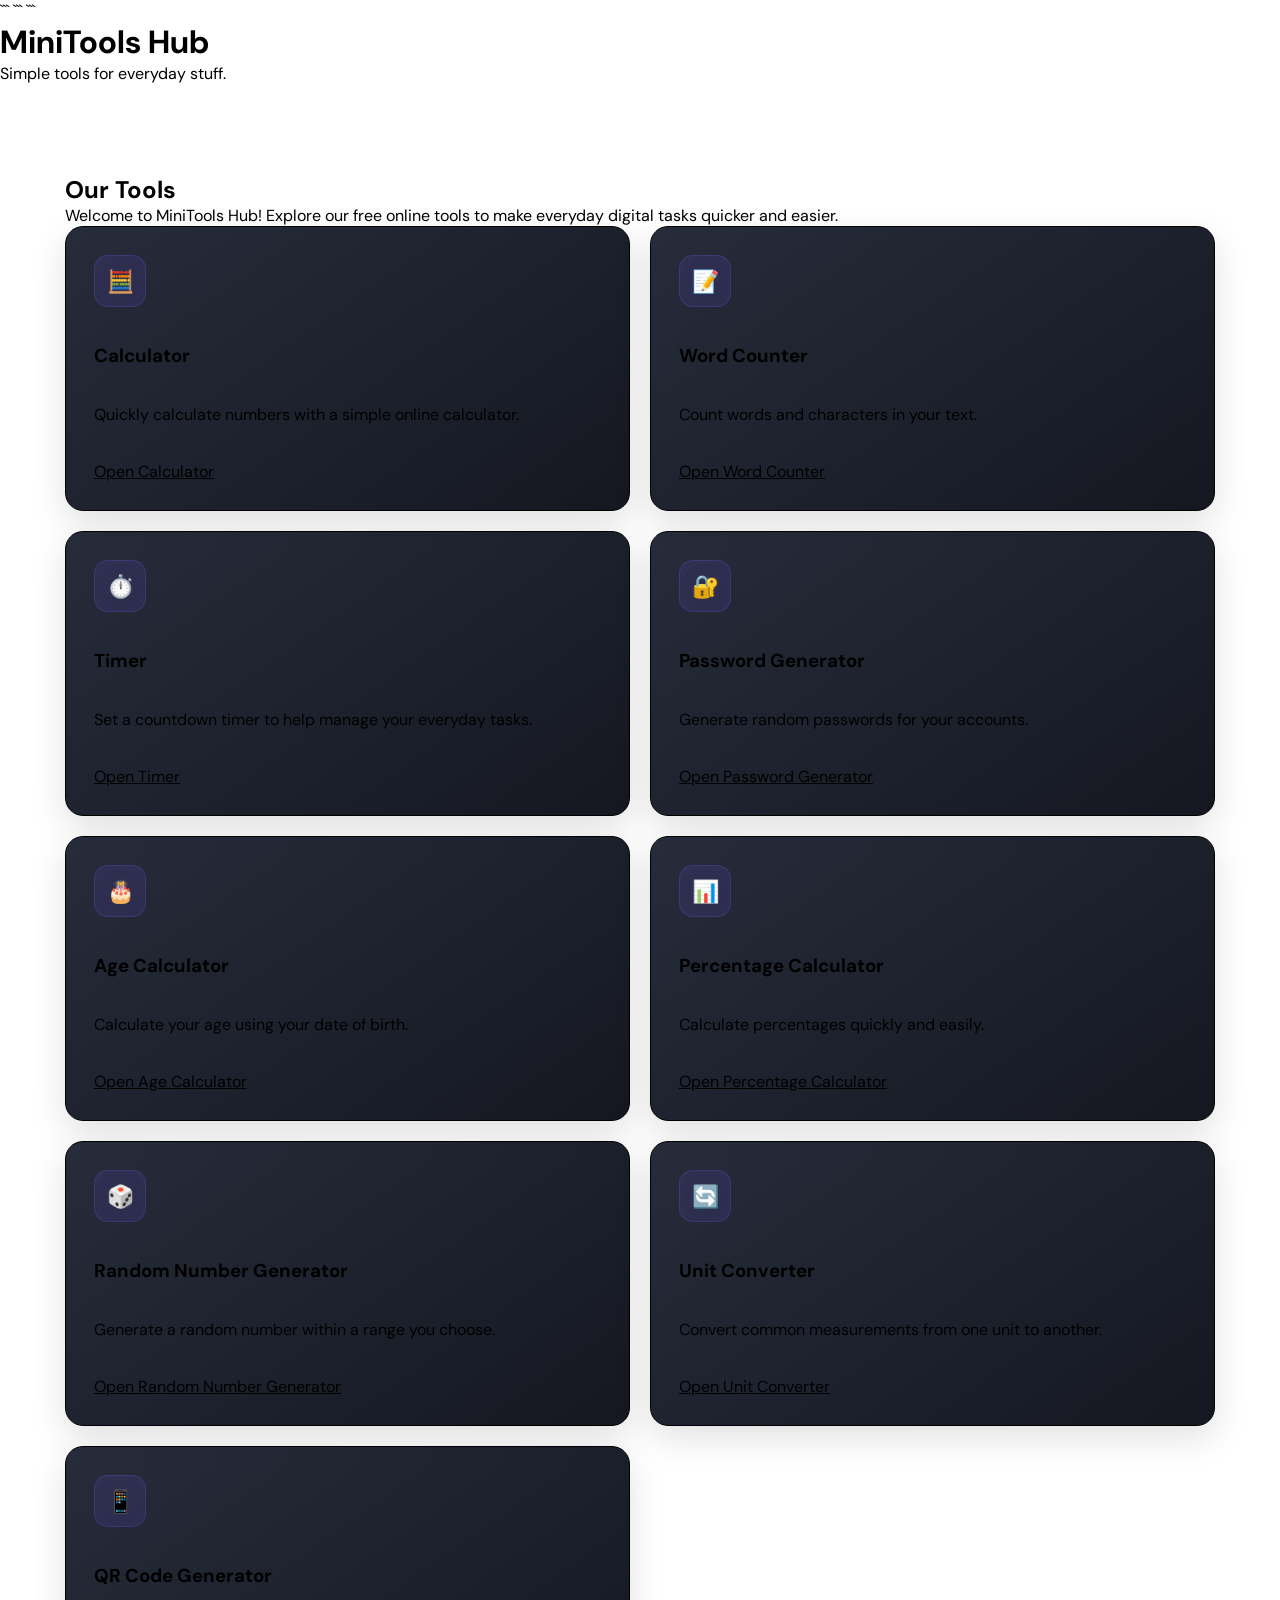
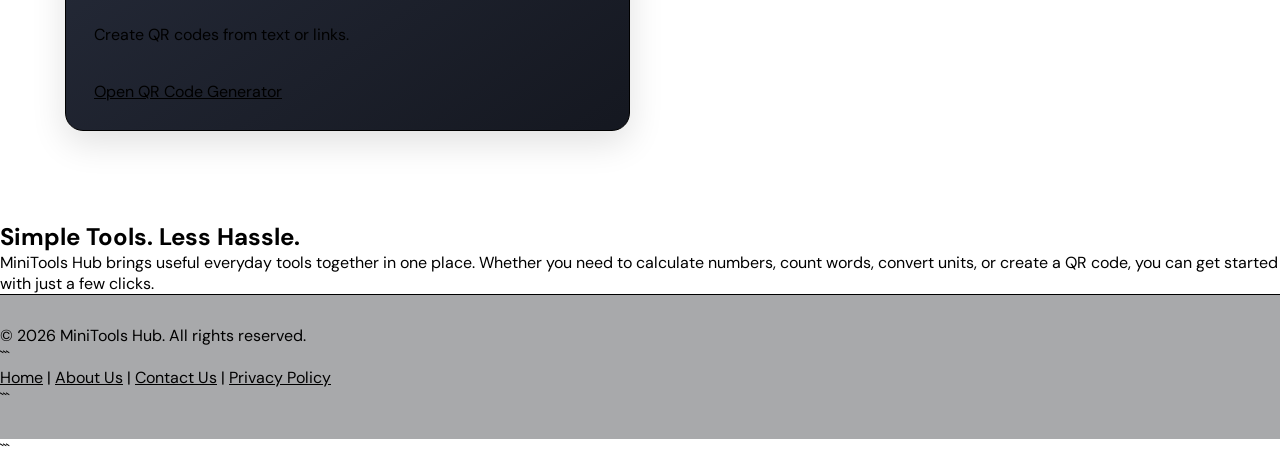
==== commit e429868c: "Update footer navigation with Privacy Policy link Added a Privacy Policy link to the footer navigati" ====
--- a/index.html
+++ b/index.html
@@ -121,14 +121,20 @@
 <footer class="footer">
     <p>&copy; 2026 MiniTools Hub. All rights reserved.</p>
 
-    <nav aria-label="Footer navigation">
-        <a href="index.html">Home</a>
-        <span>|</span>
-        <a href="about.html">About Us</a>
-        <span>|</span>
-        <a href="contact.html">Contact Us</a>
-    </nav>
+```
+<nav aria-label="Footer navigation">
+    <a href="index.html">Home</a>
+    <span>|</span>
+    <a href="about.html">About Us</a>
+    <span>|</span>
+    <a href="contact.html">Contact Us</a>
+    <span>|</span>
+    <a href="privacy.html">Privacy Policy</a>
+</nav>
+```
+
 </footer>
+
 ```
 
 </body>
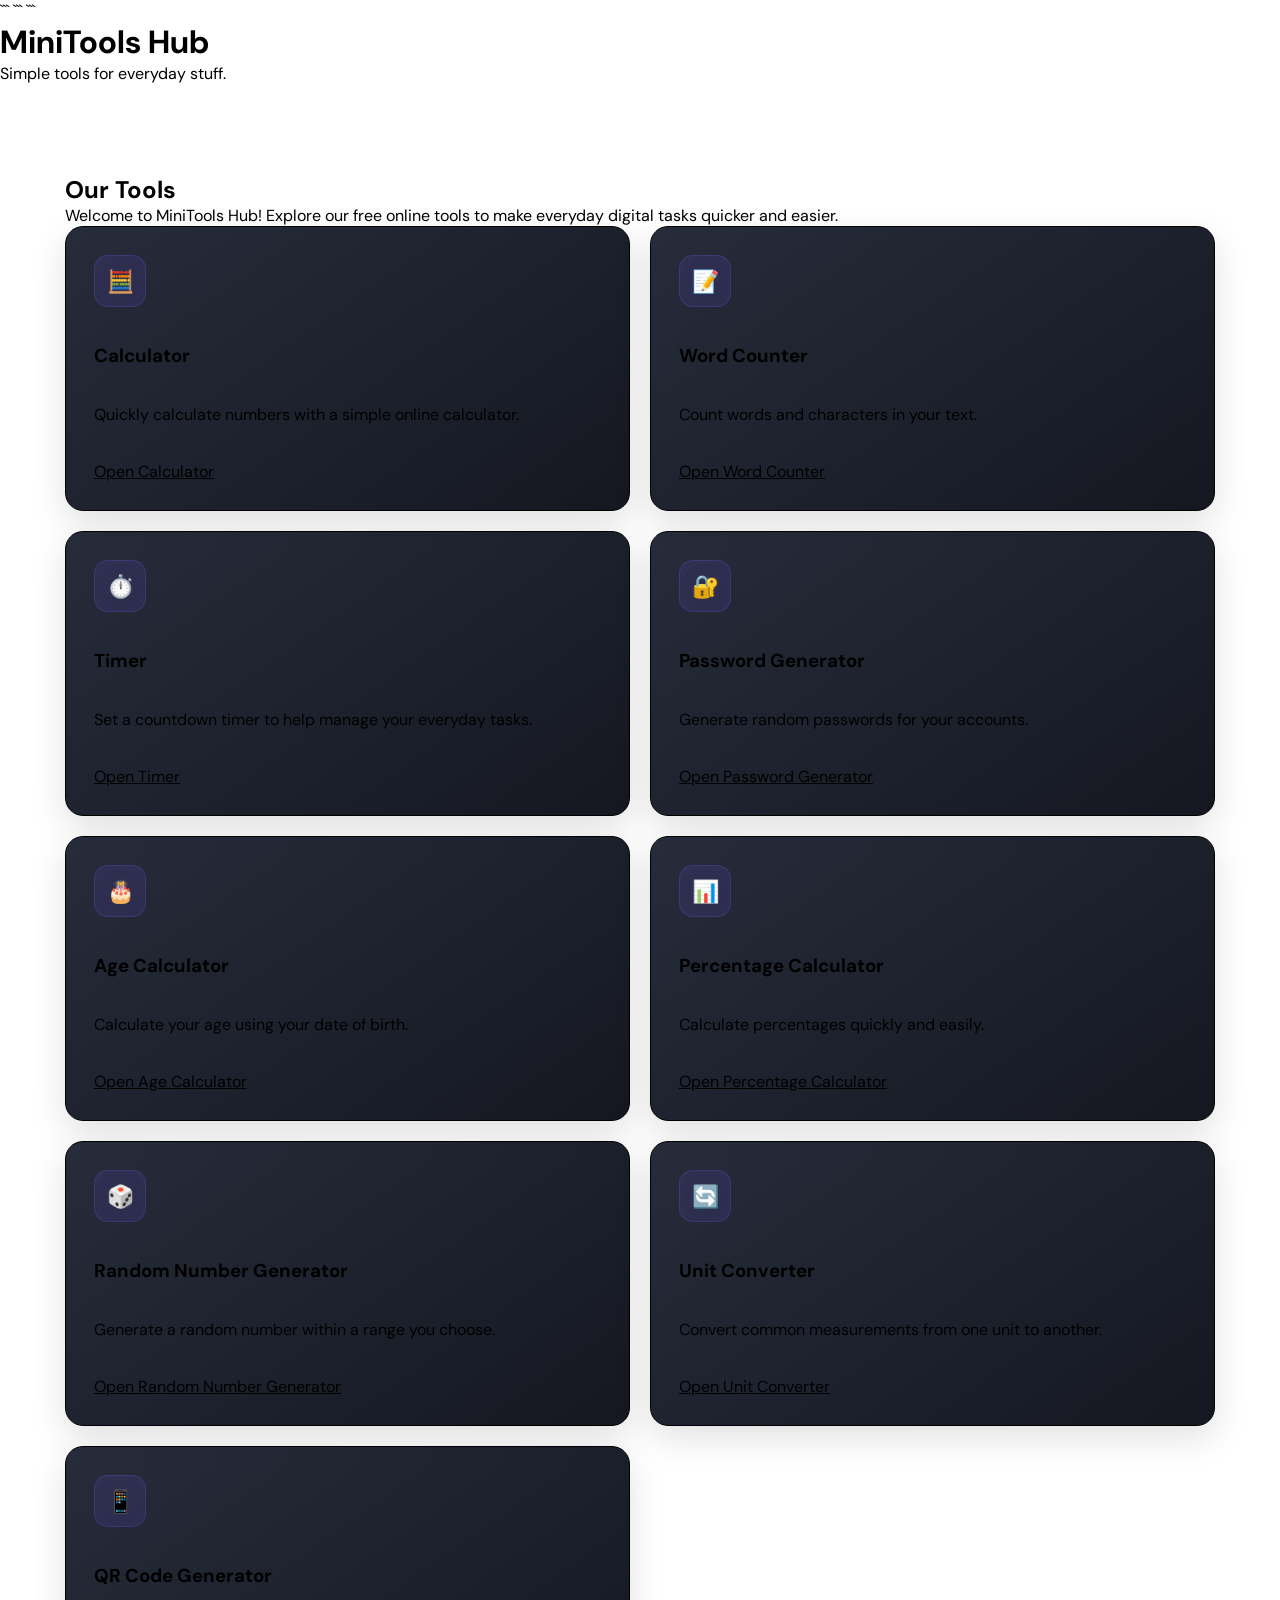
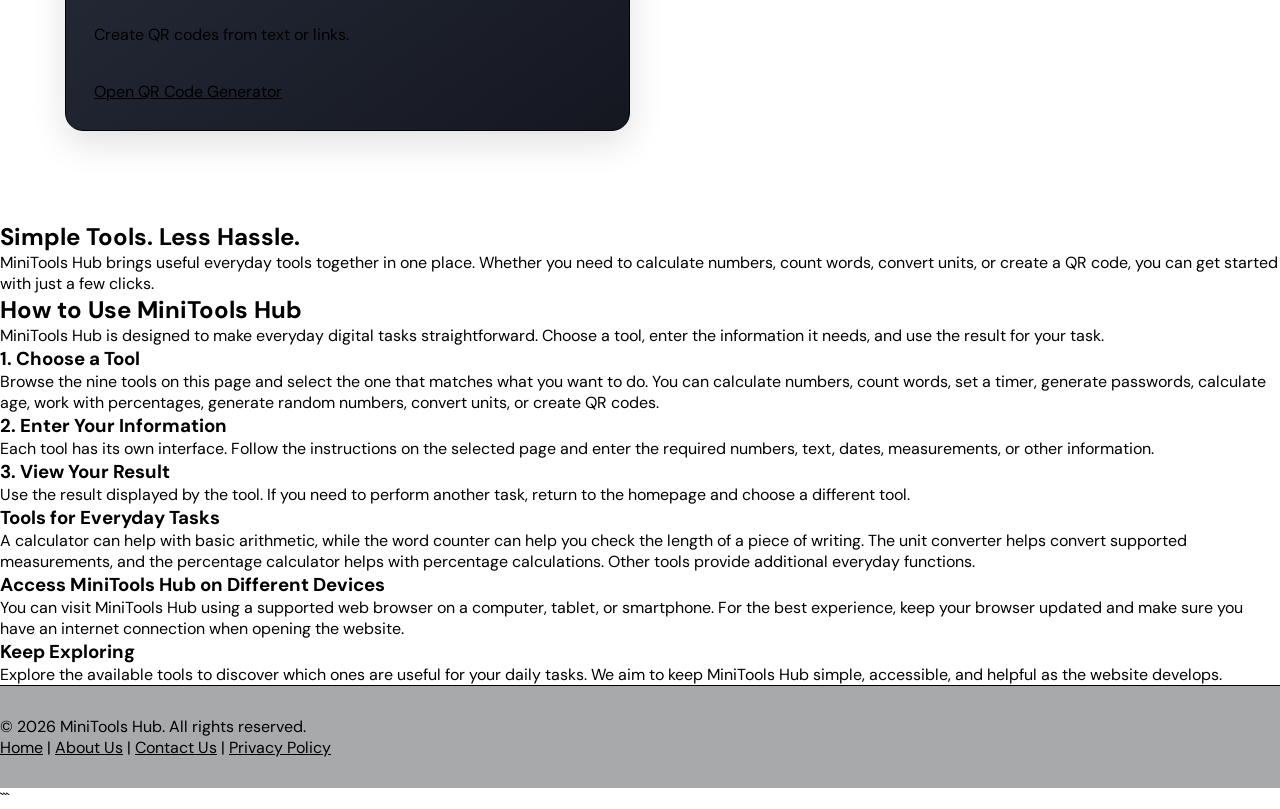
==== commit 895f3a7d: "Add homepage usage guide Added a section detailing how to use MiniTools Hub, including steps for cho" ====
--- a/index.html
+++ b/index.html
@@ -109,6 +109,7 @@
 
     <section class="home-about">
         <h2>Simple Tools. Less Hassle.</h2>
+
         <p>
             MiniTools Hub brings useful everyday tools together in one place.
             Whether you need to calculate numbers, count words, convert units,
@@ -116,25 +117,85 @@
         </p>
     </section>
 
+    <section class="home-about">
+        <h2>How to Use MiniTools Hub</h2>
+
+        <p>
+            MiniTools Hub is designed to make everyday digital tasks
+            straightforward. Choose a tool, enter the information it needs,
+            and use the result for your task.
+        </p>
+
+        <h3>1. Choose a Tool</h3>
+
+        <p>
+            Browse the nine tools on this page and select the one that
+            matches what you want to do. You can calculate numbers,
+            count words, set a timer, generate passwords, calculate age,
+            work with percentages, generate random numbers, convert units,
+            or create QR codes.
+        </p>
+
+        <h3>2. Enter Your Information</h3>
+
+        <p>
+            Each tool has its own interface. Follow the instructions on
+            the selected page and enter the required numbers, text,
+            dates, measurements, or other information.
+        </p>
+
+        <h3>3. View Your Result</h3>
+
+        <p>
+            Use the result displayed by the tool. If you need to perform
+            another task, return to the homepage and choose a different
+            tool.
+        </p>
+
+        <h3>Tools for Everyday Tasks</h3>
+
+        <p>
+            A calculator can help with basic arithmetic, while the word
+            counter can help you check the length of a piece of writing.
+            The unit converter helps convert supported measurements,
+            and the percentage calculator helps with percentage
+            calculations. Other tools provide additional everyday
+            functions.
+        </p>
+
+        <h3>Access MiniTools Hub on Different Devices</h3>
+
+        <p>
+            You can visit MiniTools Hub using a supported web browser on
+            a computer, tablet, or smartphone. For the best experience,
+            keep your browser updated and make sure you have an internet
+            connection when opening the website.
+        </p>
+
+        <h3>Keep Exploring</h3>
+
+        <p>
+            Explore the available tools to discover which ones are useful
+            for your daily tasks. We aim to keep MiniTools Hub simple,
+            accessible, and helpful as the website develops.
+        </p>
+    </section>
+
 </main>
 
 <footer class="footer">
     <p>&copy; 2026 MiniTools Hub. All rights reserved.</p>
 
-```
-<nav aria-label="Footer navigation">
-    <a href="index.html">Home</a>
-    <span>|</span>
-    <a href="about.html">About Us</a>
-    <span>|</span>
-    <a href="contact.html">Contact Us</a>
-    <span>|</span>
-    <a href="privacy.html">Privacy Policy</a>
-</nav>
-```
-
+    <nav aria-label="Footer navigation">
+        <a href="index.html">Home</a>
+        <span>|</span>
+        <a href="about.html">About Us</a>
+        <span>|</span>
+        <a href="contact.html">Contact Us</a>
+        <span>|</span>
+        <a href="privacy.html">Privacy Policy</a>
+    </nav>
 </footer>
-
 ```
 
 </body>
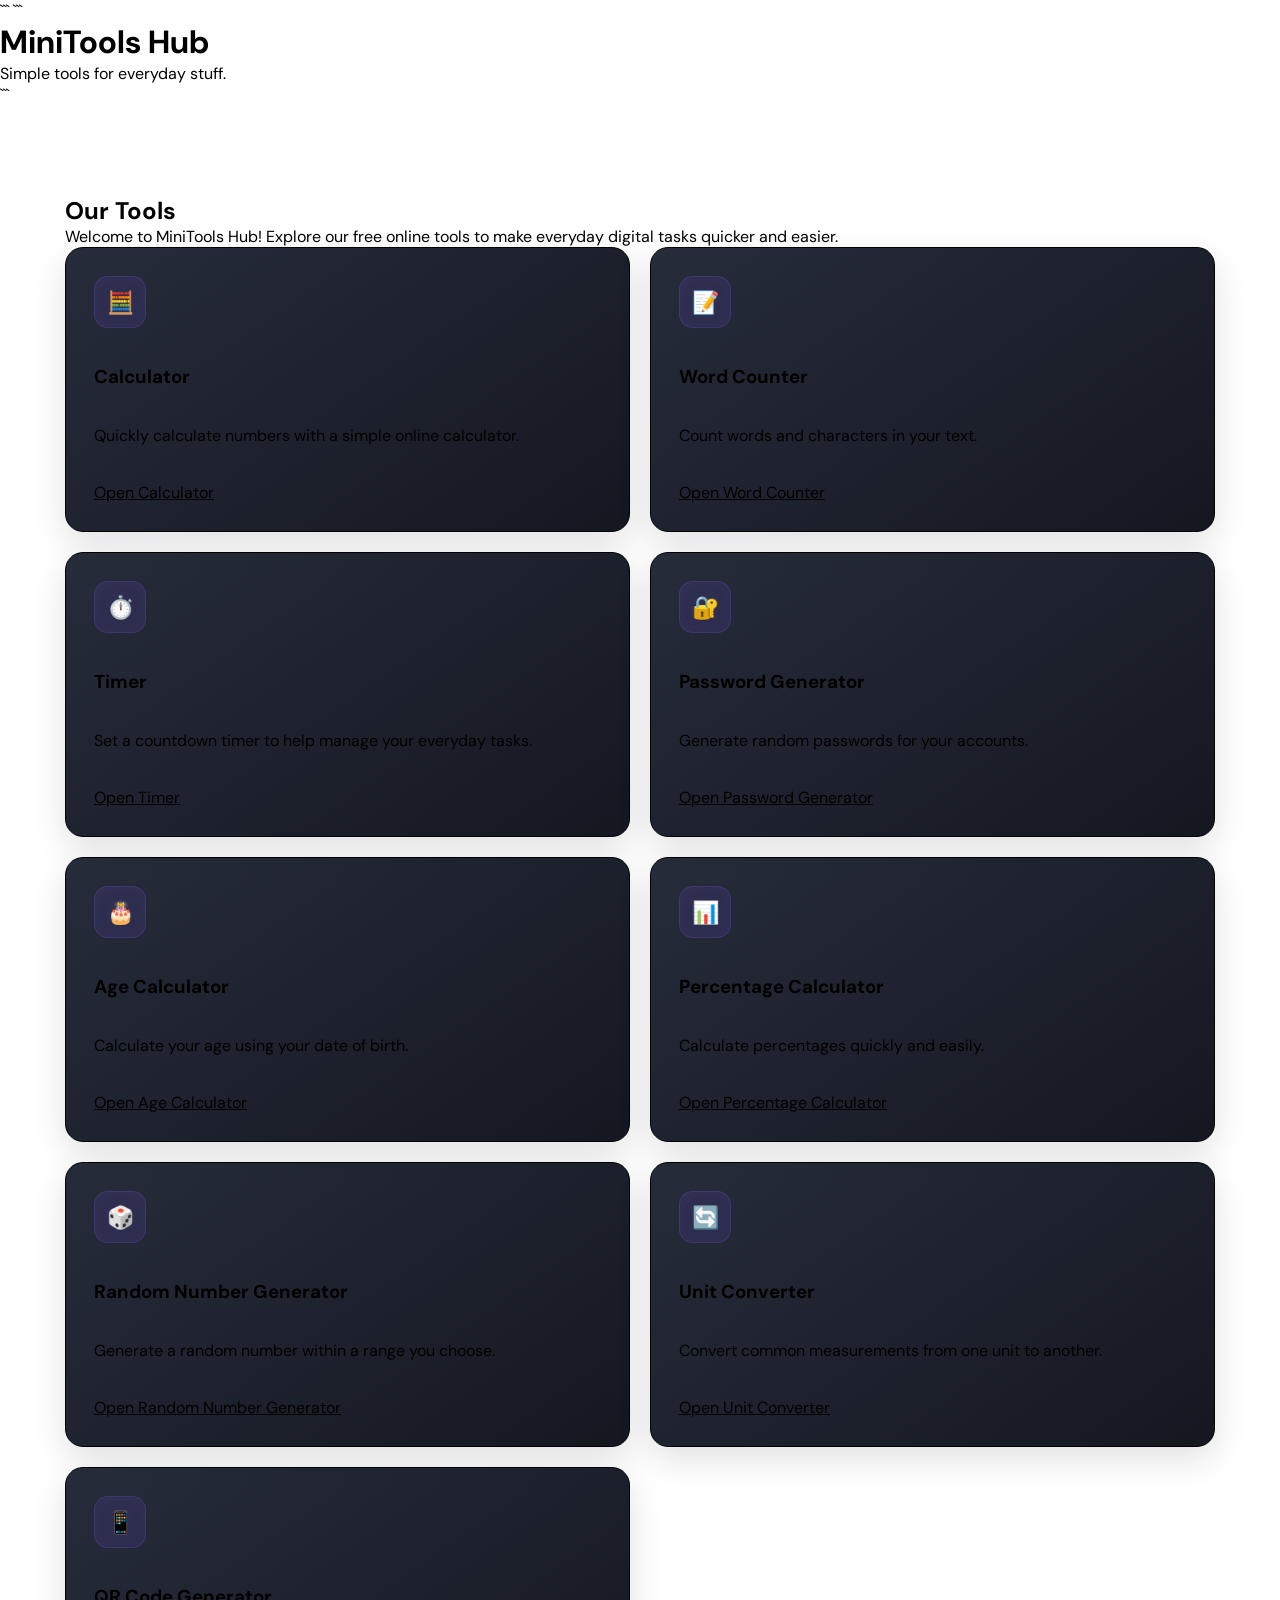
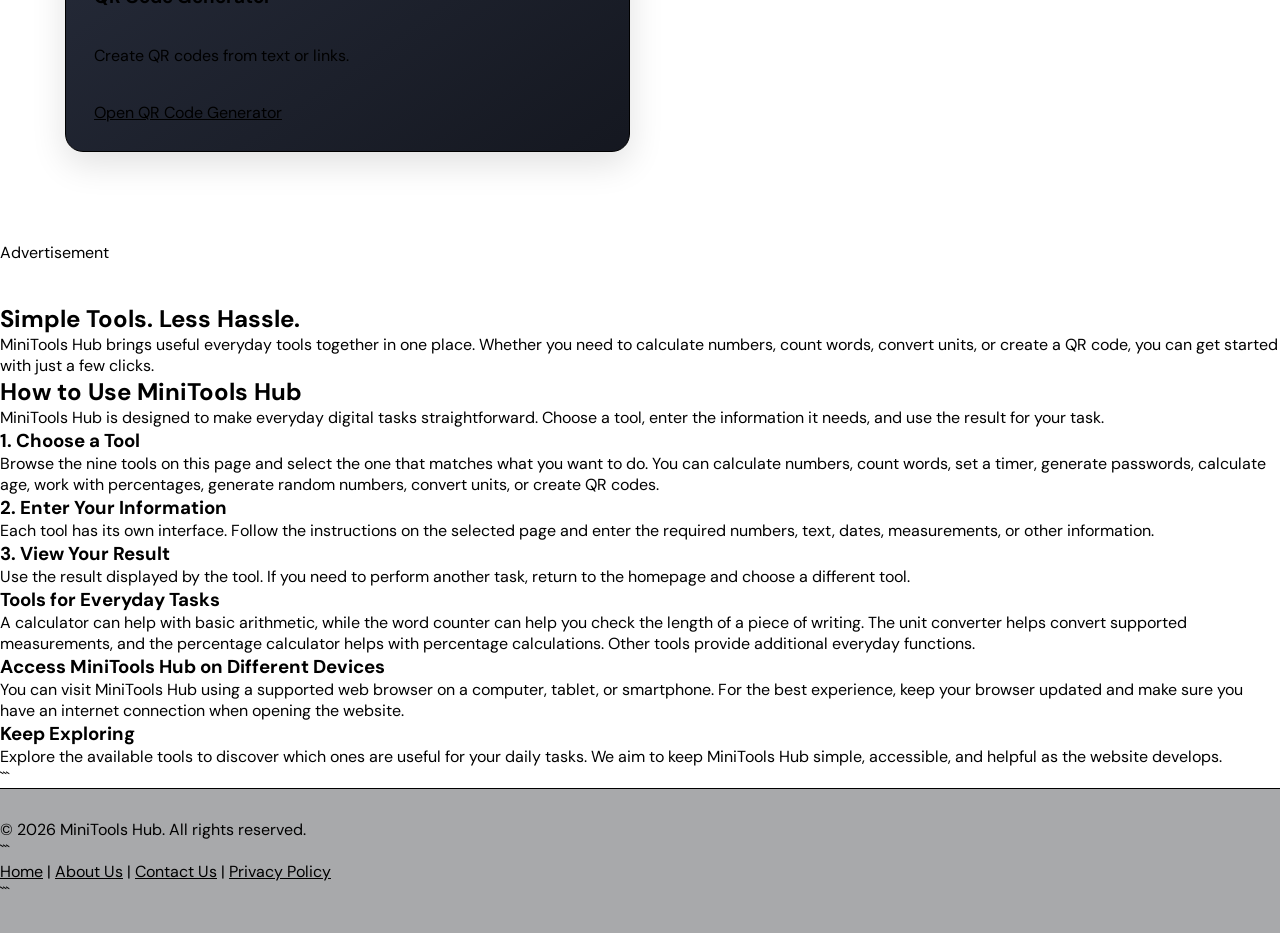
==== commit 2f22d127: "Add Adsterra ad to homepage Updated the HTML structure and content for MiniTools Hub." ====
--- a/index.html
+++ b/index.html
@@ -1,7 +1,6 @@
 <!DOCTYPE html>
 
 <html lang="en">
-
 <head>
     <meta charset="UTF-8">
     <meta name="viewport" content="width=device-width, initial-scale=1.0">
@@ -21,7 +20,6 @@
 
 <body>
 
-```
 <header class="header">
     <div class="container">
         <h1>MiniTools Hub</h1>
@@ -31,173 +29,189 @@
 
 <main class="container">
 
-    <section class="tools-section">
-        <h2>Our Tools</h2>
-
-        <p class="tools-intro">
-            Welcome to MiniTools Hub! Explore our free online tools to make
-            everyday digital tasks quicker and easier.
-        </p>
-
-        <div class="tools-grid">
-
-            <div class="tool-card">
-                <div class="tool-icon">🧮</div>
-                <h3>Calculator</h3>
-                <p>Quickly calculate numbers with a simple online calculator.</p>
-                <a href="calculator.html" class="tool-button">Open Calculator</a>
-            </div>
-
-            <div class="tool-card">
-                <div class="tool-icon">📝</div>
-                <h3>Word Counter</h3>
-                <p>Count words and characters in your text.</p>
-                <a href="word-counter.html" class="tool-button">Open Word Counter</a>
-            </div>
-
-            <div class="tool-card">
-                <div class="tool-icon">⏱️</div>
-                <h3>Timer</h3>
-                <p>Set a countdown timer to help manage your everyday tasks.</p>
-                <a href="timer.html" class="tool-button">Open Timer</a>
-            </div>
-
-            <div class="tool-card">
-                <div class="tool-icon">🔐</div>
-                <h3>Password Generator</h3>
-                <p>Generate random passwords for your accounts.</p>
-                <a href="password-generator.html" class="tool-button">Open Password Generator</a>
-            </div>
-
-            <div class="tool-card">
-                <div class="tool-icon">🎂</div>
-                <h3>Age Calculator</h3>
-                <p>Calculate your age using your date of birth.</p>
-                <a href="age-calculator.html" class="tool-button">Open Age Calculator</a>
-            </div>
-
-            <div class="tool-card">
-                <div class="tool-icon">📊</div>
-                <h3>Percentage Calculator</h3>
-                <p>Calculate percentages quickly and easily.</p>
-                <a href="percentage-calculator.html" class="tool-button">Open Percentage Calculator</a>
-            </div>
-
-            <div class="tool-card">
-                <div class="tool-icon">🎲</div>
-                <h3>Random Number Generator</h3>
-                <p>Generate a random number within a range you choose.</p>
-                <a href="random-number.html" class="tool-button">Open Random Number Generator</a>
-            </div>
-
-            <div class="tool-card">
-                <div class="tool-icon">🔄</div>
-                <h3>Unit Converter</h3>
-                <p>Convert common measurements from one unit to another.</p>
-                <a href="unit-converter.html" class="tool-button">Open Unit Converter</a>
-            </div>
-
-            <div class="tool-card">
-                <div class="tool-icon">📱</div>
-                <h3>QR Code Generator</h3>
-                <p>Create QR codes from text or links.</p>
-                <a href="qr-generator.html" class="tool-button">Open QR Code Generator</a>
-            </div>
-
-        </div>
-    </section>
-
-    <section class="home-about">
-        <h2>Simple Tools. Less Hassle.</h2>
-
-        <p>
-            MiniTools Hub brings useful everyday tools together in one place.
-            Whether you need to calculate numbers, count words, convert units,
-            or create a QR code, you can get started with just a few clicks.
-        </p>
-    </section>
-
-    <section class="home-about">
-        <h2>How to Use MiniTools Hub</h2>
-
-        <p>
-            MiniTools Hub is designed to make everyday digital tasks
-            straightforward. Choose a tool, enter the information it needs,
-            and use the result for your task.
-        </p>
-
-        <h3>1. Choose a Tool</h3>
-
-        <p>
-            Browse the nine tools on this page and select the one that
-            matches what you want to do. You can calculate numbers,
-            count words, set a timer, generate passwords, calculate age,
-            work with percentages, generate random numbers, convert units,
-            or create QR codes.
-        </p>
-
-        <h3>2. Enter Your Information</h3>
-
-        <p>
-            Each tool has its own interface. Follow the instructions on
-            the selected page and enter the required numbers, text,
-            dates, measurements, or other information.
-        </p>
-
-        <h3>3. View Your Result</h3>
-
-        <p>
-            Use the result displayed by the tool. If you need to perform
-            another task, return to the homepage and choose a different
-            tool.
-        </p>
-
-        <h3>Tools for Everyday Tasks</h3>
-
-        <p>
-            A calculator can help with basic arithmetic, while the word
-            counter can help you check the length of a piece of writing.
-            The unit converter helps convert supported measurements,
-            and the percentage calculator helps with percentage
-            calculations. Other tools provide additional everyday
-            functions.
-        </p>
-
-        <h3>Access MiniTools Hub on Different Devices</h3>
-
-        <p>
-            You can visit MiniTools Hub using a supported web browser on
-            a computer, tablet, or smartphone. For the best experience,
-            keep your browser updated and make sure you have an internet
-            connection when opening the website.
-        </p>
-
-        <h3>Keep Exploring</h3>
-
-        <p>
-            Explore the available tools to discover which ones are useful
-            for your daily tasks. We aim to keep MiniTools Hub simple,
-            accessible, and helpful as the website develops.
-        </p>
-    </section>
+```
+<section class="tools-section">
+    <h2>Our Tools</h2>
+
+    <p class="tools-intro">
+        Welcome to MiniTools Hub! Explore our free online tools to make
+        everyday digital tasks quicker and easier.
+    </p>
+
+    <div class="tools-grid">
+
+        <div class="tool-card">
+            <div class="tool-icon">🧮</div>
+            <h3>Calculator</h3>
+            <p>Quickly calculate numbers with a simple online calculator.</p>
+            <a href="calculator.html" class="tool-button">Open Calculator</a>
+        </div>
+
+        <div class="tool-card">
+            <div class="tool-icon">📝</div>
+            <h3>Word Counter</h3>
+            <p>Count words and characters in your text.</p>
+            <a href="word-counter.html" class="tool-button">Open Word Counter</a>
+        </div>
+
+        <div class="tool-card">
+            <div class="tool-icon">⏱️</div>
+            <h3>Timer</h3>
+            <p>Set a countdown timer to help manage your everyday tasks.</p>
+            <a href="timer.html" class="tool-button">Open Timer</a>
+        </div>
+
+        <div class="tool-card">
+            <div class="tool-icon">🔐</div>
+            <h3>Password Generator</h3>
+            <p>Generate random passwords for your accounts.</p>
+            <a href="password-generator.html" class="tool-button">Open Password Generator</a>
+        </div>
+
+        <div class="tool-card">
+            <div class="tool-icon">🎂</div>
+            <h3>Age Calculator</h3>
+            <p>Calculate your age using your date of birth.</p>
+            <a href="age-calculator.html" class="tool-button">Open Age Calculator</a>
+        </div>
+
+        <div class="tool-card">
+            <div class="tool-icon">📊</div>
+            <h3>Percentage Calculator</h3>
+            <p>Calculate percentages quickly and easily.</p>
+            <a href="percentage-calculator.html" class="tool-button">Open Percentage Calculator</a>
+        </div>
+
+        <div class="tool-card">
+            <div class="tool-icon">🎲</div>
+            <h3>Random Number Generator</h3>
+            <p>Generate a random number within a range you choose.</p>
+            <a href="random-number.html" class="tool-button">Open Random Number Generator</a>
+        </div>
+
+        <div class="tool-card">
+            <div class="tool-icon">🔄</div>
+            <h3>Unit Converter</h3>
+            <p>Convert common measurements from one unit to another.</p>
+            <a href="unit-converter.html" class="tool-button">Open Unit Converter</a>
+        </div>
+
+        <div class="tool-card">
+            <div class="tool-icon">📱</div>
+            <h3>QR Code Generator</h3>
+            <p>Create QR codes from text or links.</p>
+            <a href="qr-generator.html" class="tool-button">Open QR Code Generator</a>
+        </div>
+
+    </div>
+</section>
+
+<!-- Adsterra Native Banner -->
+<section class="ad-section" aria-label="Advertisement">
+    <p class="ad-label">Advertisement</p>
+
+    <div style="width:100%; max-width:100%; overflow:hidden; margin:20px auto; text-align:center;">
+        <script async="async" data-cfasync="false"
+            src="https://bauval.org/21/009e17348834ad08d72ae7b70da9366f"></script>
+
+        <div id="container-009e17348834ad08d72ae7b70da9366f"></div>
+    </div>
+</section>
+<!-- End Adsterra Native Banner -->
+
+<section class="home-about">
+    <h2>Simple Tools. Less Hassle.</h2>
+
+    <p>
+        MiniTools Hub brings useful everyday tools together in one place.
+        Whether you need to calculate numbers, count words, convert units,
+        or create a QR code, you can get started with just a few clicks.
+    </p>
+</section>
+
+<section class="home-about">
+    <h2>How to Use MiniTools Hub</h2>
+
+    <p>
+        MiniTools Hub is designed to make everyday digital tasks
+        straightforward. Choose a tool, enter the information it needs,
+        and use the result for your task.
+    </p>
+
+    <h3>1. Choose a Tool</h3>
+
+    <p>
+        Browse the nine tools on this page and select the one that
+        matches what you want to do. You can calculate numbers,
+        count words, set a timer, generate passwords, calculate age,
+        work with percentages, generate random numbers, convert units,
+        or create QR codes.
+    </p>
+
+    <h3>2. Enter Your Information</h3>
+
+    <p>
+        Each tool has its own interface. Follow the instructions on
+        the selected page and enter the required numbers, text,
+        dates, measurements, or other information.
+    </p>
+
+    <h3>3. View Your Result</h3>
+
+    <p>
+        Use the result displayed by the tool. If you need to perform
+        another task, return to the homepage and choose a different
+        tool.
+    </p>
+
+    <h3>Tools for Everyday Tasks</h3>
+
+    <p>
+        A calculator can help with basic arithmetic, while the word
+        counter can help you check the length of a piece of writing.
+        The unit converter helps convert supported measurements,
+        and the percentage calculator helps with percentage
+        calculations. Other tools provide additional everyday
+        functions.
+    </p>
+
+    <h3>Access MiniTools Hub on Different Devices</h3>
+
+    <p>
+        You can visit MiniTools Hub using a supported web browser on
+        a computer, tablet, or smartphone. For the best experience,
+        keep your browser updated and make sure you have an internet
+        connection when opening the website.
+    </p>
+
+    <h3>Keep Exploring</h3>
+
+    <p>
+        Explore the available tools to discover which ones are useful
+        for your daily tasks. We aim to keep MiniTools Hub simple,
+        accessible, and helpful as the website develops.
+    </p>
+</section>
+```
 
 </main>
 
 <footer class="footer">
     <p>&copy; 2026 MiniTools Hub. All rights reserved.</p>
 
-    <nav aria-label="Footer navigation">
-        <a href="index.html">Home</a>
-        <span>|</span>
-        <a href="about.html">About Us</a>
-        <span>|</span>
-        <a href="contact.html">Contact Us</a>
-        <span>|</span>
-        <a href="privacy.html">Privacy Policy</a>
-    </nav>
+```
+<nav aria-label="Footer navigation">
+    <a href="index.html">Home</a>
+    <span>|</span>
+    <a href="about.html">About Us</a>
+    <span>|</span>
+    <a href="contact.html">Contact Us</a>
+    <span>|</span>
+    <a href="privacy.html">Privacy Policy</a>
+</nav>
+```
+
 </footer>
-```
 
 </body>
-
 </html>
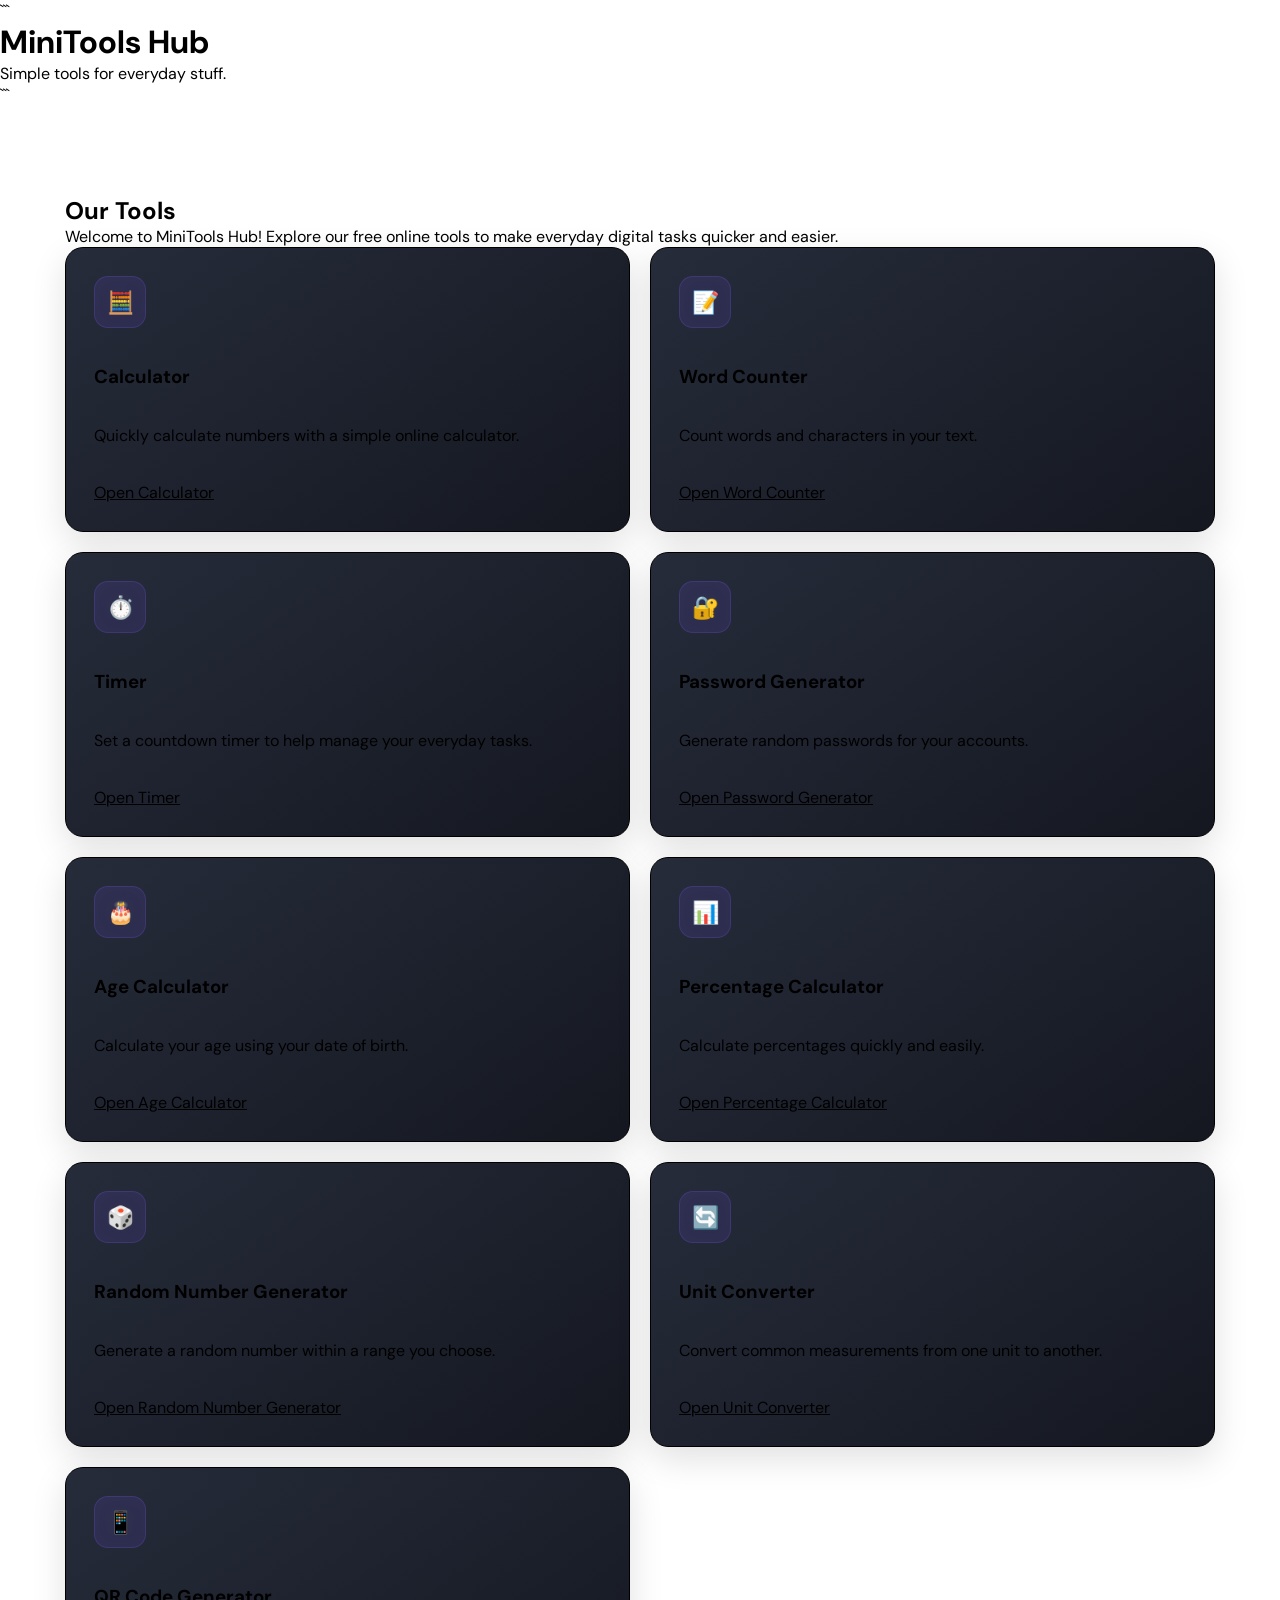
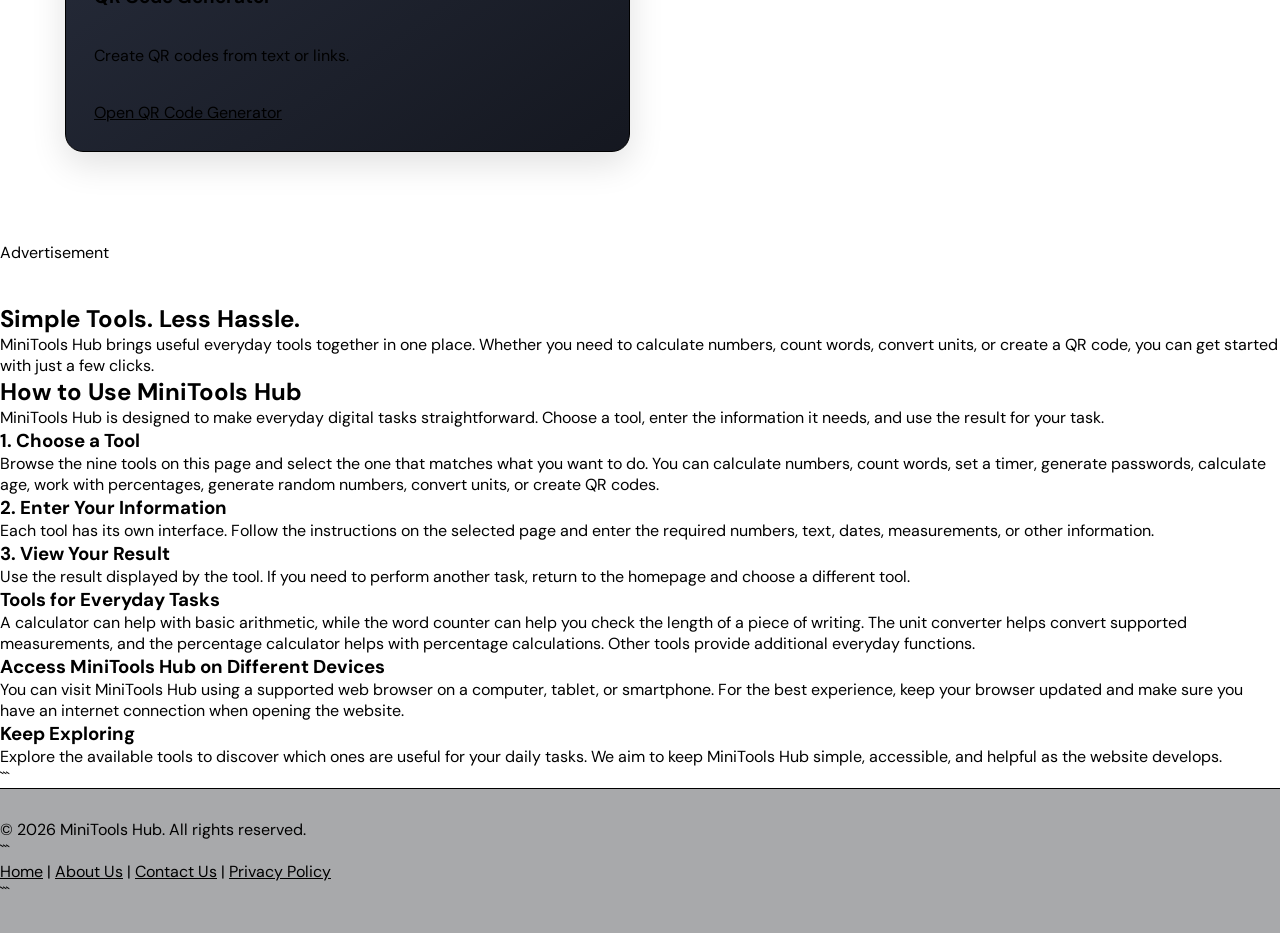
==== commit 4b0c089c: "Add Adsterra advertisement to homepage" ====
--- a/index.html
+++ b/index.html
@@ -5,7 +5,6 @@
     <meta charset="UTF-8">
     <meta name="viewport" content="width=device-width, initial-scale=1.0">
 
-```
 <meta name="description"
     content="MiniTools Hub offers simple, free online tools for everyday tasks, including calculations, conversions, timers, and QR codes.">
 
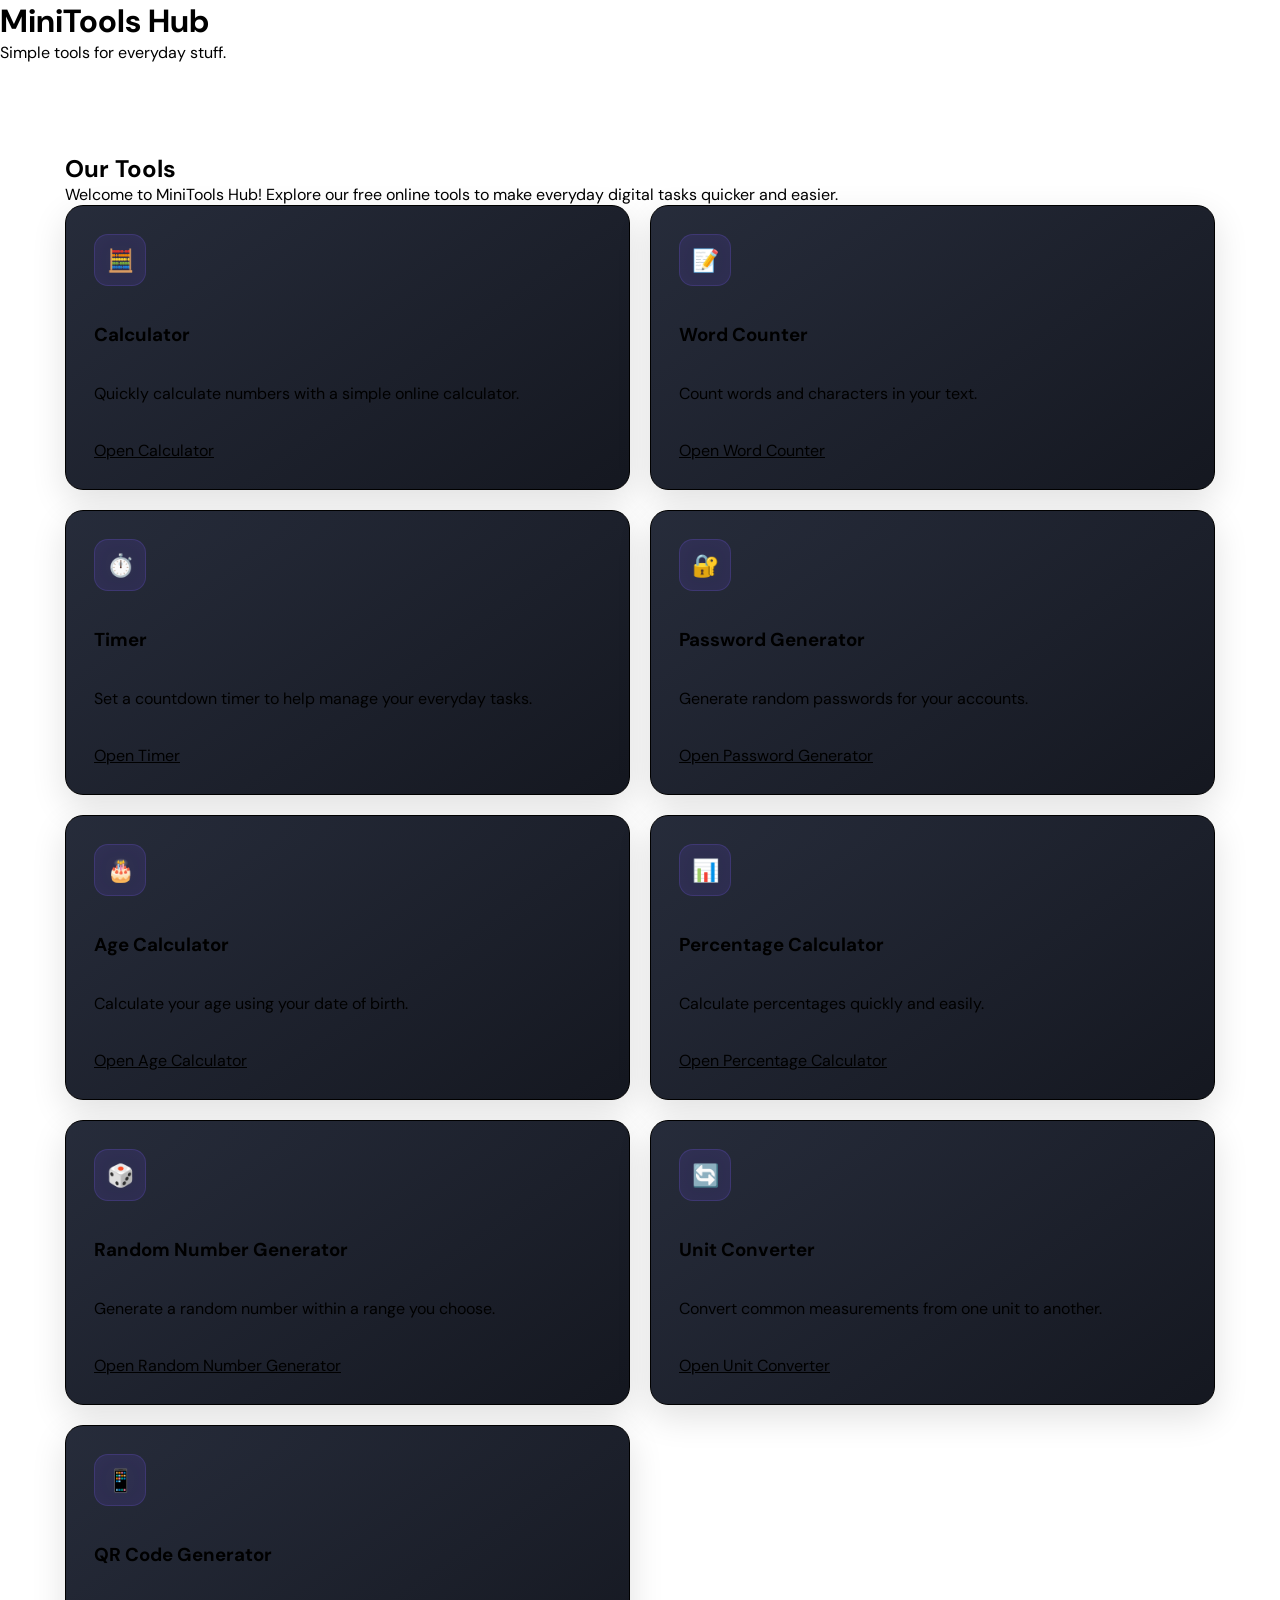
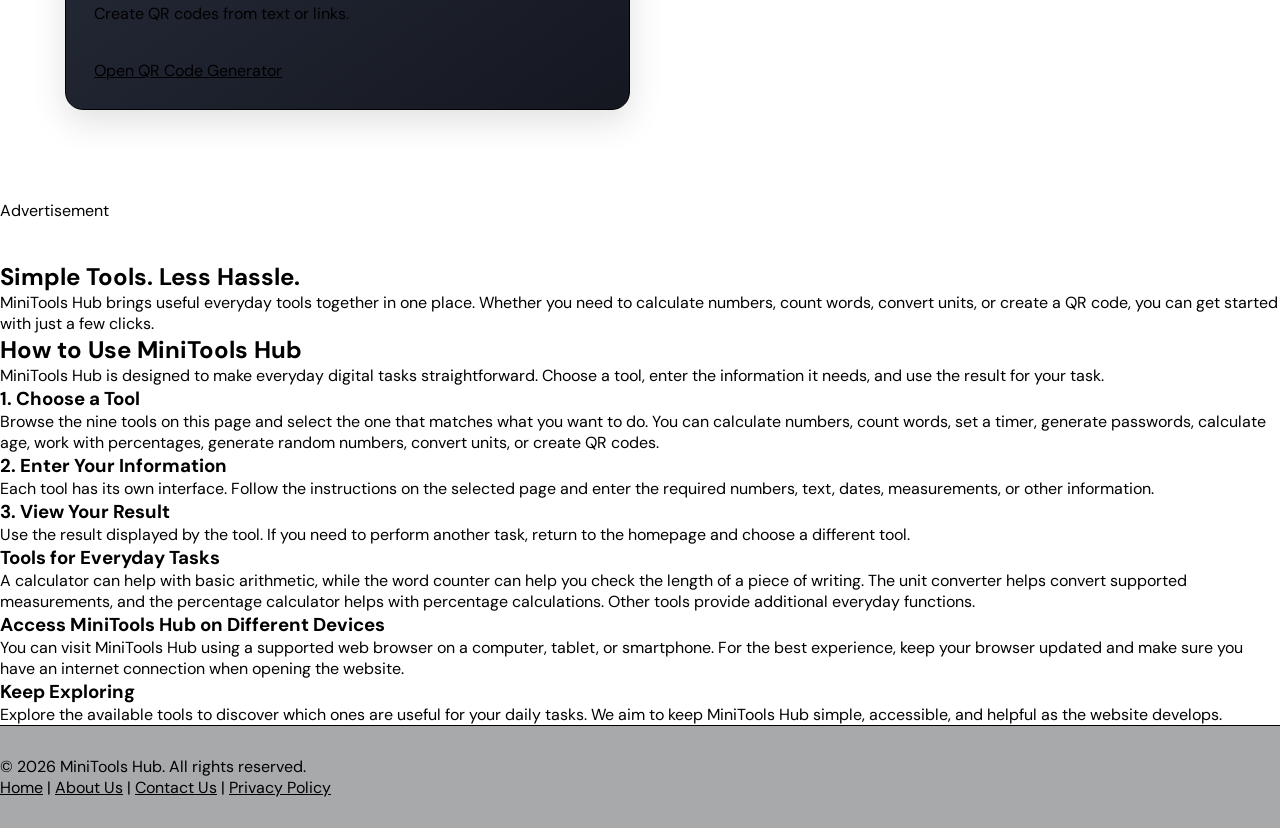
==== commit ecc50f97: "Add Adsterra advertisement to homepage Removed unnecessary whitespace and cleaned up the HTML struct" ====
--- a/index.html
+++ b/index.html
@@ -13,7 +13,6 @@
 <title>MiniTools Hub | Simple Free Online Tools</title>
 
 <link rel="stylesheet" href="style.css">
-```
 
 </head>
 
@@ -28,7 +27,6 @@
 
 <main class="container">
 
-```
 <section class="tools-section">
     <h2>Our Tools</h2>
 
@@ -191,14 +189,12 @@
         accessible, and helpful as the website develops.
     </p>
 </section>
-```
 
 </main>
 
 <footer class="footer">
     <p>&copy; 2026 MiniTools Hub. All rights reserved.</p>
 
-```
 <nav aria-label="Footer navigation">
     <a href="index.html">Home</a>
     <span>|</span>
@@ -208,7 +204,6 @@
     <span>|</span>
     <a href="privacy.html">Privacy Policy</a>
 </nav>
-```
 
 </footer>
 
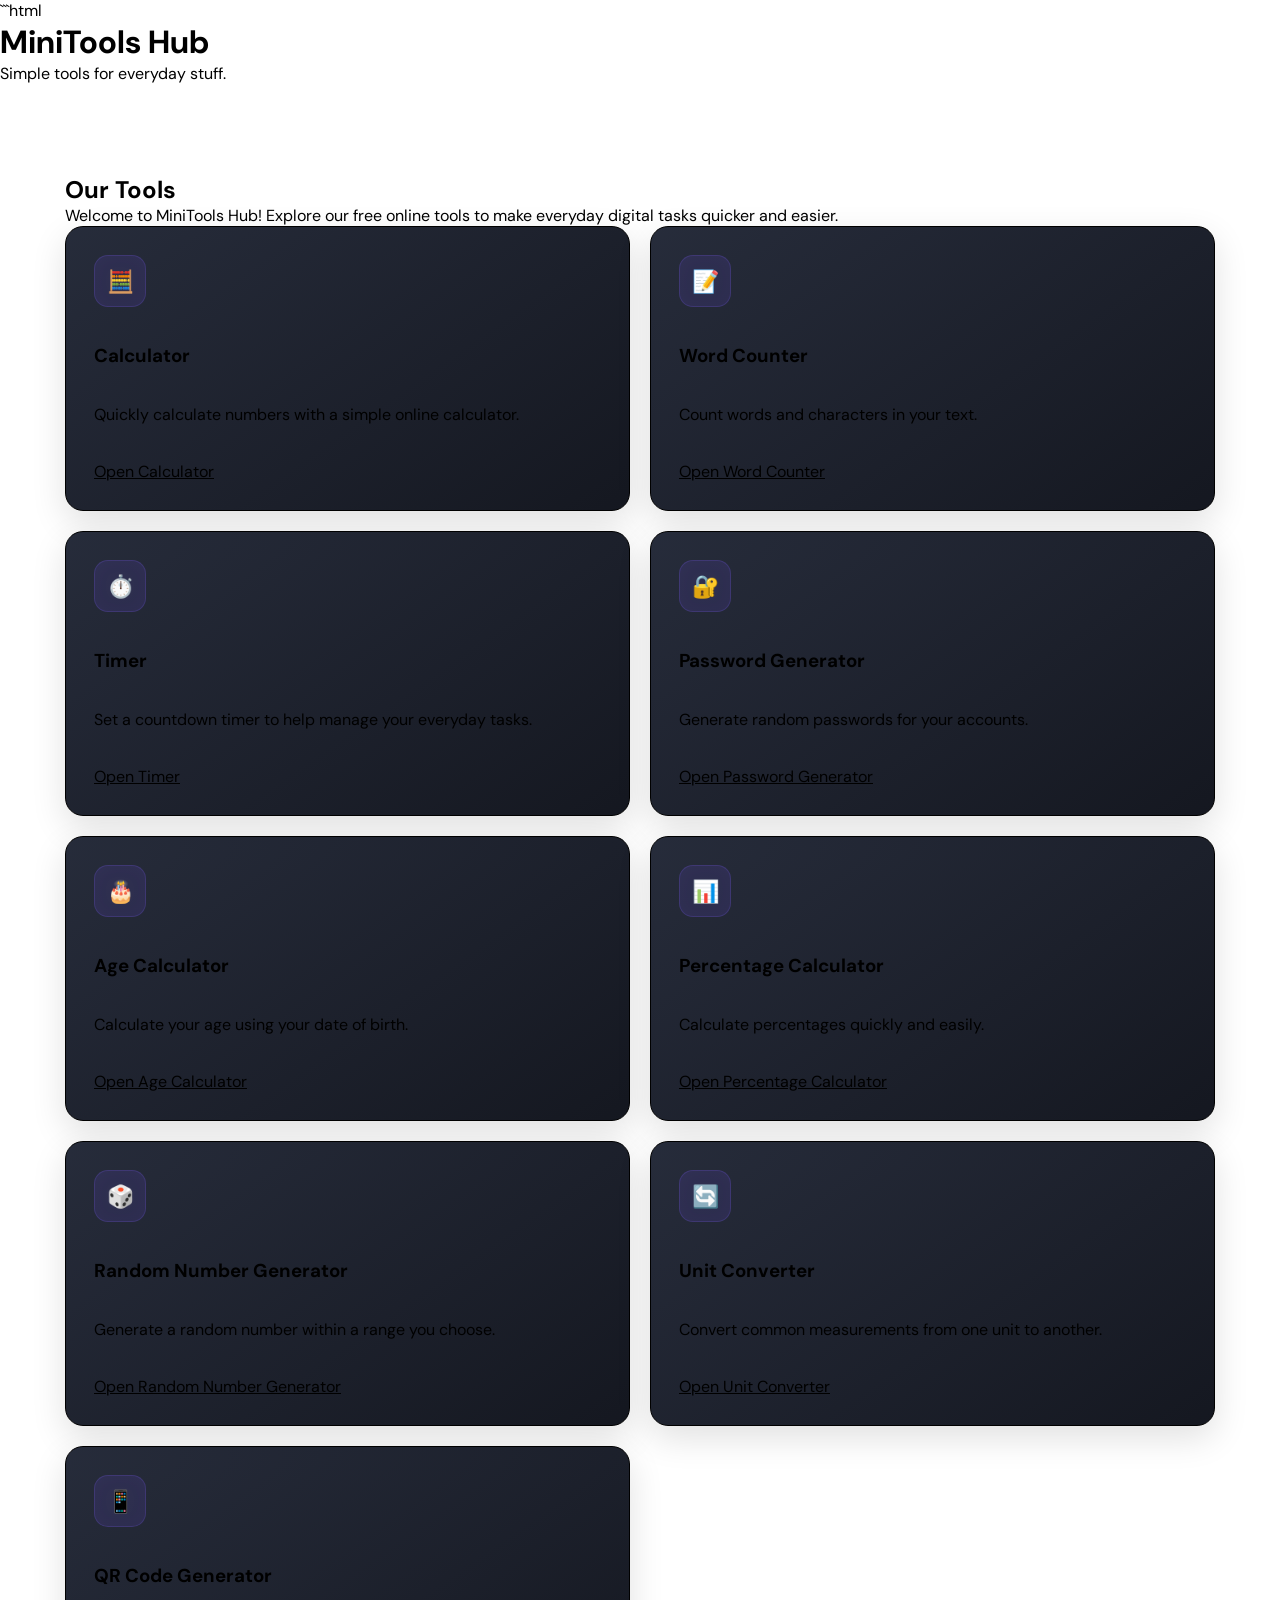
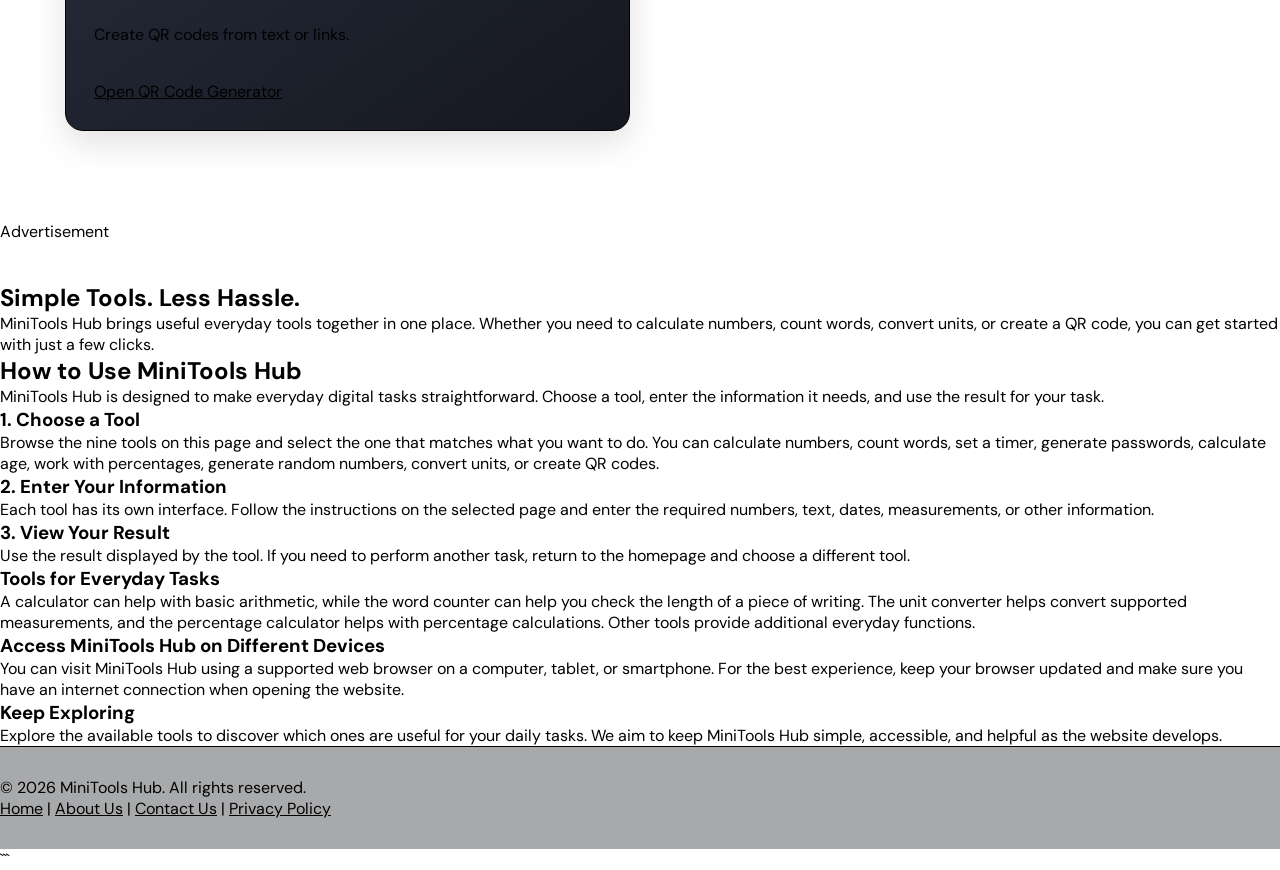
==== commit fc917926: "Add pwa support to MiniTolls Hub" ====
--- a/index.html
+++ b/index.html
@@ -1,19 +1,22 @@
+```html
 <!DOCTYPE html>
-
 <html lang="en">
 <head>
     <meta charset="UTF-8">
     <meta name="viewport" content="width=device-width, initial-scale=1.0">
 
-<meta name="description"
-    content="MiniTools Hub offers simple, free online tools for everyday tasks, including calculations, conversions, timers, and QR codes.">
-
-<meta name="theme-color" content="#07090f">
-
-<title>MiniTools Hub | Simple Free Online Tools</title>
-
-<link rel="stylesheet" href="style.css">
-
+    <meta
+        name="description"
+        content="MiniTools Hub offers simple, free online tools for everyday tasks, including calculations, conversions, timers, and QR codes."
+    >
+
+    <meta name="theme-color" content="#07090f">
+
+    <link rel="manifest" href="manifest.json">
+<link rel="icon" type="image/svg+xml" href="icon.svg">
+    <link rel="stylesheet" href="style.css">
+
+    <title>MiniTools Hub | Simple Free Online Tools</title>
 </head>
 
 <body>
@@ -27,185 +30,202 @@
 
 <main class="container">
 
-<section class="tools-section">
-    <h2>Our Tools</h2>
-
-    <p class="tools-intro">
-        Welcome to MiniTools Hub! Explore our free online tools to make
-        everyday digital tasks quicker and easier.
-    </p>
-
-    <div class="tools-grid">
-
-        <div class="tool-card">
-            <div class="tool-icon">🧮</div>
-            <h3>Calculator</h3>
-            <p>Quickly calculate numbers with a simple online calculator.</p>
-            <a href="calculator.html" class="tool-button">Open Calculator</a>
+    <section class="tools-section">
+        <h2>Our Tools</h2>
+
+        <p class="tools-intro">
+            Welcome to MiniTools Hub! Explore our free online tools to make
+            everyday digital tasks quicker and easier.
+        </p>
+
+        <div class="tools-grid">
+
+            <div class="tool-card">
+                <div class="tool-icon">🧮</div>
+                <h3>Calculator</h3>
+                <p>Quickly calculate numbers with a simple online calculator.</p>
+                <a href="calculator.html" class="tool-button">Open Calculator</a>
+            </div>
+
+            <div class="tool-card">
+                <div class="tool-icon">📝</div>
+                <h3>Word Counter</h3>
+                <p>Count words and characters in your text.</p>
+                <a href="word-counter.html" class="tool-button">Open Word Counter</a>
+            </div>
+
+            <div class="tool-card">
+                <div class="tool-icon">⏱️</div>
+                <h3>Timer</h3>
+                <p>Set a countdown timer to help manage your everyday tasks.</p>
+                <a href="timer.html" class="tool-button">Open Timer</a>
+            </div>
+
+            <div class="tool-card">
+                <div class="tool-icon">🔐</div>
+                <h3>Password Generator</h3>
+                <p>Generate random passwords for your accounts.</p>
+                <a href="password-generator.html" class="tool-button">Open Password Generator</a>
+            </div>
+
+            <div class="tool-card">
+                <div class="tool-icon">🎂</div>
+                <h3>Age Calculator</h3>
+                <p>Calculate your age using your date of birth.</p>
+                <a href="age-calculator.html" class="tool-button">Open Age Calculator</a>
+            </div>
+
+            <div class="tool-card">
+                <div class="tool-icon">📊</div>
+                <h3>Percentage Calculator</h3>
+                <p>Calculate percentages quickly and easily.</p>
+                <a href="percentage-calculator.html" class="tool-button">Open Percentage Calculator</a>
+            </div>
+
+            <div class="tool-card">
+                <div class="tool-icon">🎲</div>
+                <h3>Random Number Generator</h3>
+                <p>Generate a random number within a range you choose.</p>
+                <a href="random-number.html" class="tool-button">Open Random Number Generator</a>
+            </div>
+
+            <div class="tool-card">
+                <div class="tool-icon">🔄</div>
+                <h3>Unit Converter</h3>
+                <p>Convert common measurements from one unit to another.</p>
+                <a href="unit-converter.html" class="tool-button">Open Unit Converter</a>
+            </div>
+
+            <div class="tool-card">
+                <div class="tool-icon">📱</div>
+                <h3>QR Code Generator</h3>
+                <p>Create QR codes from text or links.</p>
+                <a href="qr-generator.html" class="tool-button">Open QR Code Generator</a>
+            </div>
+
         </div>
-
-        <div class="tool-card">
-            <div class="tool-icon">📝</div>
-            <h3>Word Counter</h3>
-            <p>Count words and characters in your text.</p>
-            <a href="word-counter.html" class="tool-button">Open Word Counter</a>
+    </section>
+
+    <!-- Adsterra Native Banner -->
+    <section class="ad-section" aria-label="Advertisement">
+        <p class="ad-label">Advertisement</p>
+
+        <div style="width:100%; max-width:100%; overflow:hidden; margin:20px auto; text-align:center;">
+            <script
+                async
+                data-cfasync="false"
+                src="https://bauval.org/21/009e17348834ad08d72ae7b70da9366f">
+            </script>
+
+            <div id="container-009e17348834ad08d72ae7b70da9366f"></div>
         </div>
-
-        <div class="tool-card">
-            <div class="tool-icon">⏱️</div>
-            <h3>Timer</h3>
-            <p>Set a countdown timer to help manage your everyday tasks.</p>
-            <a href="timer.html" class="tool-button">Open Timer</a>
-        </div>
-
-        <div class="tool-card">
-            <div class="tool-icon">🔐</div>
-            <h3>Password Generator</h3>
-            <p>Generate random passwords for your accounts.</p>
-            <a href="password-generator.html" class="tool-button">Open Password Generator</a>
-        </div>
-
-        <div class="tool-card">
-            <div class="tool-icon">🎂</div>
-            <h3>Age Calculator</h3>
-            <p>Calculate your age using your date of birth.</p>
-            <a href="age-calculator.html" class="tool-button">Open Age Calculator</a>
-        </div>
-
-        <div class="tool-card">
-            <div class="tool-icon">📊</div>
-            <h3>Percentage Calculator</h3>
-            <p>Calculate percentages quickly and easily.</p>
-            <a href="percentage-calculator.html" class="tool-button">Open Percentage Calculator</a>
-        </div>
-
-        <div class="tool-card">
-            <div class="tool-icon">🎲</div>
-            <h3>Random Number Generator</h3>
-            <p>Generate a random number within a range you choose.</p>
-            <a href="random-number.html" class="tool-button">Open Random Number Generator</a>
-        </div>
-
-        <div class="tool-card">
-            <div class="tool-icon">🔄</div>
-            <h3>Unit Converter</h3>
-            <p>Convert common measurements from one unit to another.</p>
-            <a href="unit-converter.html" class="tool-button">Open Unit Converter</a>
-        </div>
-
-        <div class="tool-card">
-            <div class="tool-icon">📱</div>
-            <h3>QR Code Generator</h3>
-            <p>Create QR codes from text or links.</p>
-            <a href="qr-generator.html" class="tool-button">Open QR Code Generator</a>
-        </div>
-
-    </div>
-</section>
-
-<!-- Adsterra Native Banner -->
-<section class="ad-section" aria-label="Advertisement">
-    <p class="ad-label">Advertisement</p>
-
-    <div style="width:100%; max-width:100%; overflow:hidden; margin:20px auto; text-align:center;">
-        <script async="async" data-cfasync="false"
-            src="https://bauval.org/21/009e17348834ad08d72ae7b70da9366f"></script>
-
-        <div id="container-009e17348834ad08d72ae7b70da9366f"></div>
-    </div>
-</section>
-<!-- End Adsterra Native Banner -->
-
-<section class="home-about">
-    <h2>Simple Tools. Less Hassle.</h2>
-
-    <p>
-        MiniTools Hub brings useful everyday tools together in one place.
-        Whether you need to calculate numbers, count words, convert units,
-        or create a QR code, you can get started with just a few clicks.
-    </p>
-</section>
-
-<section class="home-about">
-    <h2>How to Use MiniTools Hub</h2>
-
-    <p>
-        MiniTools Hub is designed to make everyday digital tasks
-        straightforward. Choose a tool, enter the information it needs,
-        and use the result for your task.
-    </p>
-
-    <h3>1. Choose a Tool</h3>
-
-    <p>
-        Browse the nine tools on this page and select the one that
-        matches what you want to do. You can calculate numbers,
-        count words, set a timer, generate passwords, calculate age,
-        work with percentages, generate random numbers, convert units,
-        or create QR codes.
-    </p>
-
-    <h3>2. Enter Your Information</h3>
-
-    <p>
-        Each tool has its own interface. Follow the instructions on
-        the selected page and enter the required numbers, text,
-        dates, measurements, or other information.
-    </p>
-
-    <h3>3. View Your Result</h3>
-
-    <p>
-        Use the result displayed by the tool. If you need to perform
-        another task, return to the homepage and choose a different
-        tool.
-    </p>
-
-    <h3>Tools for Everyday Tasks</h3>
-
-    <p>
-        A calculator can help with basic arithmetic, while the word
-        counter can help you check the length of a piece of writing.
-        The unit converter helps convert supported measurements,
-        and the percentage calculator helps with percentage
-        calculations. Other tools provide additional everyday
-        functions.
-    </p>
-
-    <h3>Access MiniTools Hub on Different Devices</h3>
-
-    <p>
-        You can visit MiniTools Hub using a supported web browser on
-        a computer, tablet, or smartphone. For the best experience,
-        keep your browser updated and make sure you have an internet
-        connection when opening the website.
-    </p>
-
-    <h3>Keep Exploring</h3>
-
-    <p>
-        Explore the available tools to discover which ones are useful
-        for your daily tasks. We aim to keep MiniTools Hub simple,
-        accessible, and helpful as the website develops.
-    </p>
-</section>
+    </section>
+    <!-- End Adsterra Native Banner -->
+
+    <section class="home-about">
+        <h2>Simple Tools. Less Hassle.</h2>
+
+        <p>
+            MiniTools Hub brings useful everyday tools together in one place.
+            Whether you need to calculate numbers, count words, convert units,
+            or create a QR code, you can get started with just a few clicks.
+        </p>
+    </section>
+
+    <section class="home-about">
+        <h2>How to Use MiniTools Hub</h2>
+
+        <p>
+            MiniTools Hub is designed to make everyday digital tasks
+            straightforward. Choose a tool, enter the information it needs,
+            and use the result for your task.
+        </p>
+
+        <h3>1. Choose a Tool</h3>
+
+        <p>
+            Browse the nine tools on this page and select the one that
+            matches what you want to do. You can calculate numbers,
+            count words, set a timer, generate passwords, calculate age,
+            work with percentages, generate random numbers, convert units,
+            or create QR codes.
+        </p>
+
+        <h3>2. Enter Your Information</h3>
+
+        <p>
+            Each tool has its own interface. Follow the instructions on
+            the selected page and enter the required numbers, text,
+            dates, measurements, or other information.
+        </p>
+
+        <h3>3. View Your Result</h3>
+
+        <p>
+            Use the result displayed by the tool. If you need to perform
+            another task, return to the homepage and choose a different
+            tool.
+        </p>
+
+        <h3>Tools for Everyday Tasks</h3>
+
+        <p>
+            A calculator can help with basic arithmetic, while the word
+            counter can help you check the length of a piece of writing.
+            The unit converter helps convert supported measurements,
+            and the percentage calculator helps with percentage
+            calculations. Other tools provide additional everyday
+            functions.
+        </p>
+
+        <h3>Access MiniTools Hub on Different Devices</h3>
+
+        <p>
+            You can visit MiniTools Hub using a supported web browser on
+            a computer, tablet, or smartphone. For the best experience,
+            keep your browser updated and make sure you have an internet
+            connection when opening the website.
+        </p>
+
+        <h3>Keep Exploring</h3>
+
+        <p>
+            Explore the available tools to discover which ones are useful
+            for your daily tasks. We aim to keep MiniTools Hub simple,
+            accessible, and helpful as the website develops.
+        </p>
+    </section>
 
 </main>
 
 <footer class="footer">
     <p>&copy; 2026 MiniTools Hub. All rights reserved.</p>
 
-<nav aria-label="Footer navigation">
-    <a href="index.html">Home</a>
-    <span>|</span>
-    <a href="about.html">About Us</a>
-    <span>|</span>
-    <a href="contact.html">Contact Us</a>
-    <span>|</span>
-    <a href="privacy.html">Privacy Policy</a>
-</nav>
-
+    <nav aria-label="Footer navigation">
+        <a href="index.html">Home</a>
+        <span>|</span>
+        <a href="about.html">About Us</a>
+        <span>|</span>
+        <a href="contact.html">Contact Us</a>
+        <span>|</span>
+        <a href="privacy.html">Privacy Policy</a>
+    </nav>
 </footer>
+
+<script>
+if ("serviceWorker" in navigator) {
+    window.addEventListener("load", () => {
+        navigator.serviceWorker.register("./service-worker.js")
+            .then((registration) => {
+                console.log("MiniTools Hub app registered successfully!");
+            })
+            .catch((error) => {
+                console.error("App registration failed:", error);
+            });
+    });
+}
+</script>
 
 </body>
 </html>
+```
